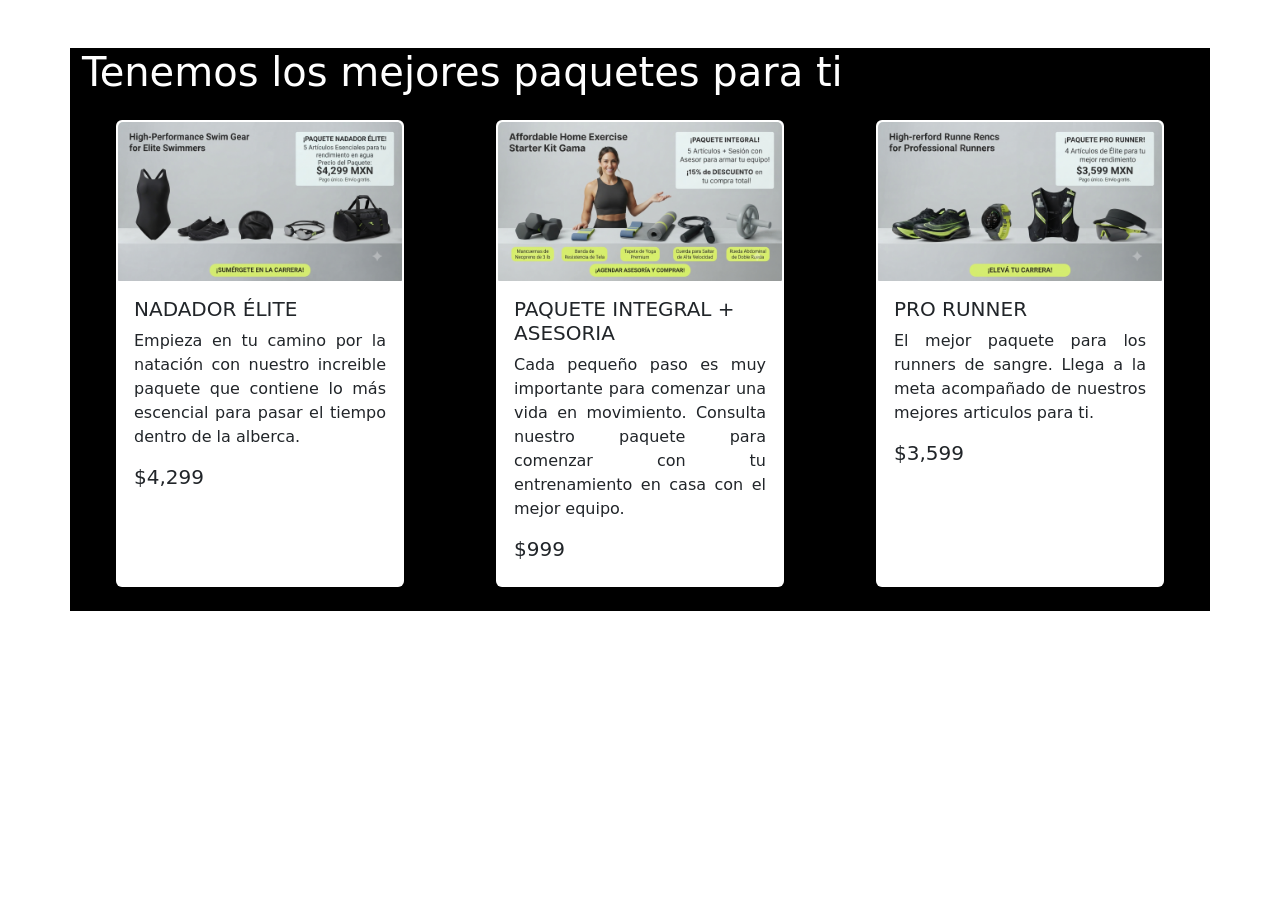
==== Archivos/index.html @ 9db9b664 "componente precios/planes con script y css" ====
<!DOCTYPE html>
<html lang="en">
<head>
    <meta charset="UTF-8">
    <meta name="viewport" content="width=device-width, initial-scale=1.0">
    <title>index</title>
    <link rel="stylesheet" href="Style.css">
    <link href="https://cdn.jsdelivr.net/npm/bootstrap@5.3.8/dist/css/bootstrap.min.css" rel="stylesheet" integrity="sha384-sRIl4kxILFvY47J16cr9ZwB07vP4J8+LH7qKQnuqkuIAvNWLzeN8tE5YBujZqJLB" crossorigin="anonymous">
</head>
<body>
    <!--Nav-->
    
    <!--Inicio-->
    
    <!--Acerca de-->

    <!-- Servicios o caracteristicas -->

    <!-- testimonios-->

    <!--planes o precios-->

    <div id="precios"></div>



    <!-- contacto -->

    <!-- footer -->
    <script src="https://cdn.jsdelivr.net/npm/bootstrap@5.3.8/dist/js/bootstrap.bundle.min.js" integrity="sha384-FKyoEForCGlyvwx9Hj09JcYn3nv7wiPVlz7YYwJrWVcXK/BmnVDxM+D2scQbITxI" crossorigin="anonymous"></script>
    <script src="done.js"></script>
</body>
</html>
---- Archivos/Style.css ----
/* Animaciones para las cards de precos/planes */
#card {
    transition: transform 0.3s ease, box-shadow 0.3s ease; /* Suaviza el movimiento */
    border: 2px solid transparent; /* Preparado para el color de contraste */
}

#card:hover {
    transform: translateY(-15px); /* Eleva la tarjeta 10 píxeles */
    box-shadow: 0 10px 20px rgba(0,0,0,0.3); /* Crea una sombra profunda */
    border-color: #d4f151; /* El color de tu paleta resalta el borde al hacer hover */
}

.card-text-precios {
    text-align: justify;
}

.btn-primary-yellow{
    background-color: #d4f151;
    color: black;
}

/* #precios{
    background-color: black;
} */
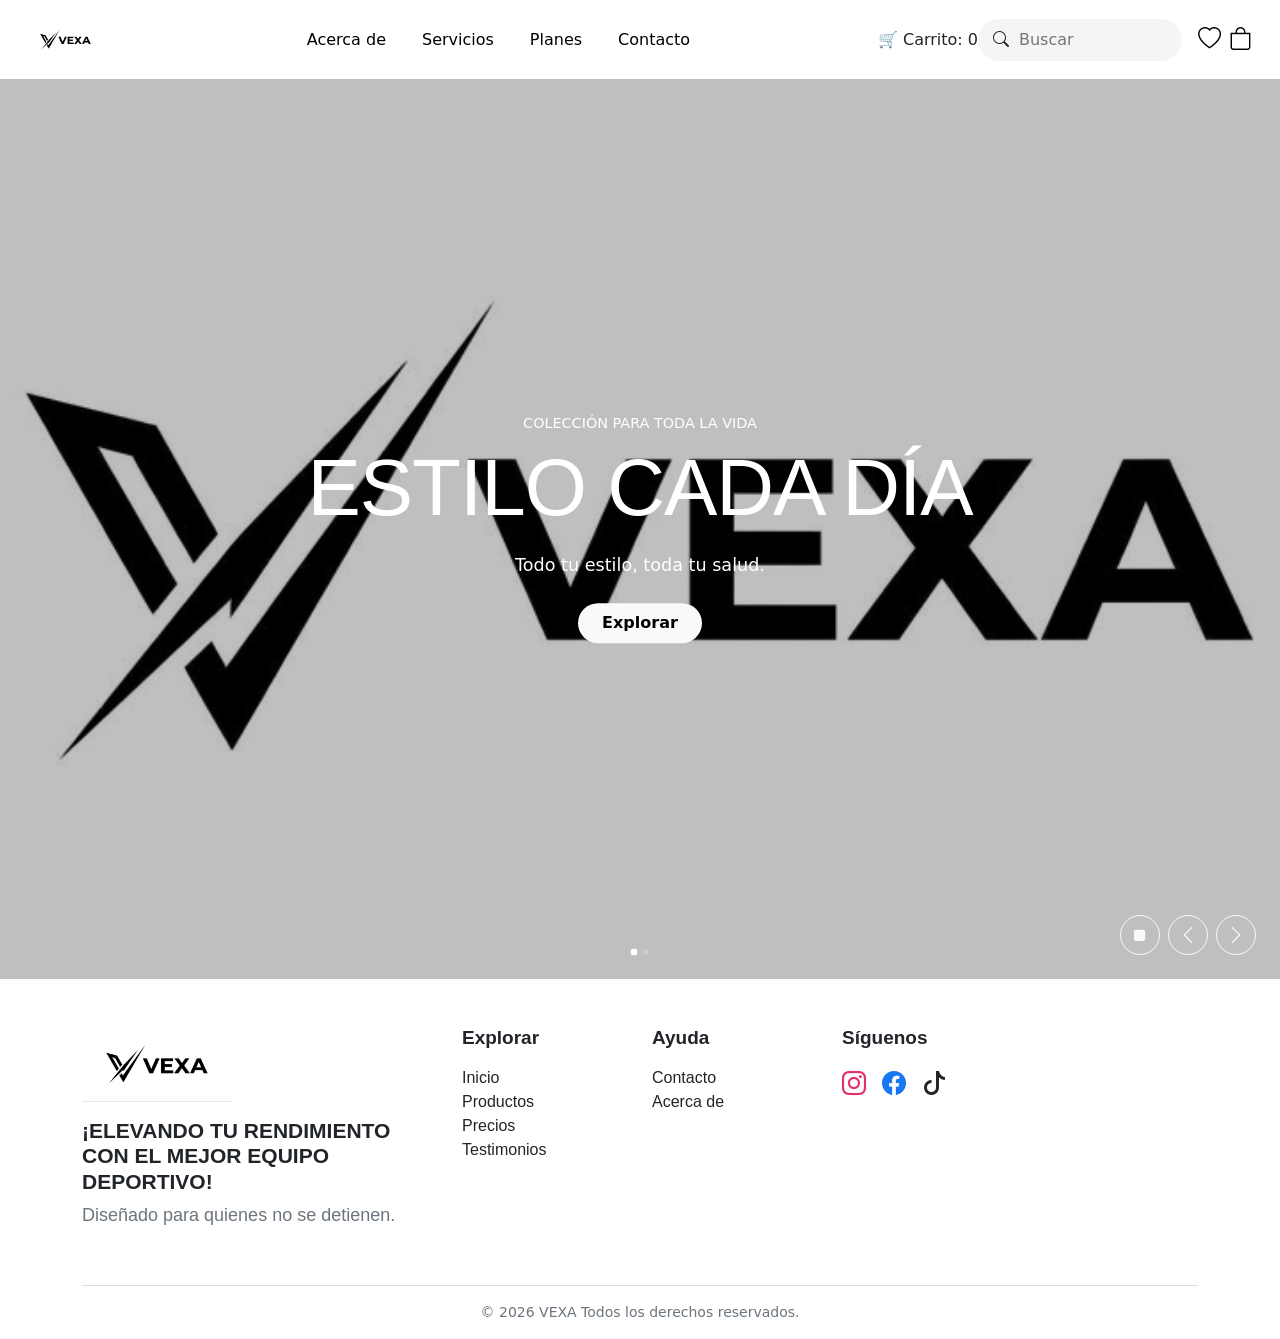
==== commit 72f6a73d: "Resolvi conflictos" ====
--- a/Archivos/index.html
+++ b/Archivos/index.html
@@ -5,29 +5,30 @@
     <meta name="viewport" content="width=device-width, initial-scale=1.0">
     <title>index</title>
     <link rel="stylesheet" href="Style.css">
+    <link rel="stylesheet" href="https://cdn.jsdelivr.net/npm/bootstrap-icons@1.11.3/font/bootstrap-icons.min.css">
     <link href="https://cdn.jsdelivr.net/npm/bootstrap@5.3.8/dist/css/bootstrap.min.css" rel="stylesheet" integrity="sha384-sRIl4kxILFvY47J16cr9ZwB07vP4J8+LH7qKQnuqkuIAvNWLzeN8tE5YBujZqJLB" crossorigin="anonymous">
 </head>
 <body>
     <!--Nav-->
-    
+    <div id="Navbar"></div>
     <!--Inicio-->
-    
+    <div id="inicio"></div>
     <!--Acerca de-->
 
-    <!-- Servicios o caracteristicas -->
+    <!-- Servicios Testimonios -->
+    <div id="servicios" ></div>
 
     <!-- testimonios-->
 
     <!--planes o precios-->
 
-    <div id="precios"></div>
+    <!--contacto-->
+
+    <!--footer -->
+    <div id="footer"></div>
 
 
-
-    <!-- contacto -->
-
-    <!-- footer -->
     <script src="https://cdn.jsdelivr.net/npm/bootstrap@5.3.8/dist/js/bootstrap.bundle.min.js" integrity="sha384-FKyoEForCGlyvwx9Hj09JcYn3nv7wiPVlz7YYwJrWVcXK/BmnVDxM+D2scQbITxI" crossorigin="anonymous"></script>
-    <script src="done.js"></script>
+    <script src="script.js"></script>
 </body>
 </html>
--- a/Archivos/Style.css
+++ b/Archivos/Style.css
@@ -1,26 +1,257 @@
-
-
-/* Animaciones para las cards de precos/planes */
-#card {
-    transition: transform 0.3s ease, box-shadow 0.3s ease; /* Suaviza el movimiento */
-    border: 2px solid transparent; /* Preparado para el color de contraste */
-}
-
-#card:hover {
-    transform: translateY(-15px); /* Eleva la tarjeta 10 píxeles */
-    box-shadow: 0 10px 20px rgba(0,0,0,0.3); /* Crea una sombra profunda */
-    border-color: #d4f151; /* El color de tu paleta resalta el borde al hacer hover */
-}
-
-.card-text-precios {
-    text-align: justify;
-}
-
-.btn-primary-yellow{
-    background-color: #d4f151;
+body{
+    background-color: black;
+}
+
+#h1prod{
+    text-align: center;
+    color:#D4F151;
+    font-size: 45px;
+    font-weight: 800;
+    margin-top: 45px;
+    font-family:'Montserrat', sans-serif;
+    margin-bottom: 15px;
+}
+
+#h2prod{
+    text-align: center;
+    color:#D4F151;
+    font-size: 45px;
+    font-weight: 800;
+    margin-top: 25px;
+    font-family:'Montserrat', sans-serif;
+    margin-bottom: 15px;
+}
+
+#textcol{
+    color: white;
+    text-align: center;
+    margin-bottom: 25px;
+    font-family:'Inter', sans-serif;
+}
+
+#textcol2{
     color: black;
-}
-
-/* #precios{
-    background-color: black;
-} */+    text-align: center;
+    margin-bottom: 25px;
+    font-family:'Inter', sans-serif;
+}
+
+#productdesing{
+    background-color: #2A2A2A;
+    padding: 12px;
+    border-color: #D4F151;
+    border-radius: 4px;
+    border-width: 1px;
+
+}
+
+#productdesing:hover{
+    transform: scale(1.05);
+}
+
+
+
+#titproduc{
+    text-align: center;
+    color:#D4F151;
+    font-size:22px;
+    font-family:'Montserrat', sans-serif;
+}
+
+#cardtextpro{
+    text-align: center;
+    color: white;
+    font-size: 14px;
+    font-family: 'Inter', sans-serif;
+}
+
+
+#botnhover:hover{
+    transform: scale(1.05);
+}
+
+
+/* Ajustes para móvil */
+@media (max-width: 768px) {
+
+    /* Separación entre cards */
+    .col-md-4 {
+        margin-bottom: 25px;
+    }
+
+  
+    #h1prod {
+        font-size: 28px;
+        line-height: 1.2;
+        padding: 0 15px;
+    }
+
+    #h2prod {
+        font-size: 26px;
+        line-height: 1.2;
+    }
+
+   
+    #textcol {
+        font-size: 16px;
+        padding: 0 15px;
+    }
+
+    #cardtextpro {
+        font-size: 14px;
+    }
+
+    #titproduc {
+        font-size: 18px;
+    }
+
+    .btn {
+        font-size: 14px !important;
+    }
+
+    
+    #productdesing {
+        width: 100% !important;
+    }
+
+    /* Imagen con texto encima */
+    .position-relative.d-inline-block {
+        width: 100%;
+        margin-bottom: 50px;
+    }
+
+    .position-relative img {
+        width: 100%;
+        height: auto;
+    }
+
+    .position-absolute {
+        width: 90%;
+        padding: 10px !important;
+    }
+
+    .position-absolute #h1prod {
+        font-size: 18px;
+        margin-bottom: 10px;
+    }
+
+    .position-absolute #textcol {
+        font-size: 12px;
+        margin-bottom: 10px;
+    }
+}
+html {
+    scroll-behavior: smooth;
+}
+
+body{
+    font-family: Arial, Helvetica, sans-serif;
+}
+.menu-item{
+    font-weight:600;
+    color:black !important;
+    margin:0 10px;
+    transition:.3s;
+    position:relative;
+}
+.menu-item:hover{
+    color:#666 !important;
+}
+.menu-item::after{
+    content:"";
+    position:absolute;
+    left:50%;
+    bottom:0;
+    width:0;
+    height:2px;
+    background:black;
+    transition:.3s;
+    transform:translateX(-50%);
+}
+.menu-item:hover::after{
+    width:80%;
+}
+.search-box{
+    display:flex;
+    align-items:center;
+    background:#f5f5f5;
+    border-radius:30px;
+    padding:8px 15px;
+    transition:.3s;
+}
+.search-box:hover{
+    background:#e7e7e7;
+}
+.search-box input{
+    border:none;
+    background:transparent;
+    outline:none;
+    width:150px;
+    margin-left:8px;
+}
+.icon-button{
+    color:black;
+    text-decoration:none;
+    font-size:23px;
+    transition:.3s;
+}
+.icon-button:hover{
+    color:#666;
+    transform:scale(1.15);
+}
+.carousel-indicators .dot {
+    width: 6px !important;
+    height: 6px !important;
+    background-color: rgba(255, 255, 255, 0.4) !important;
+    border-radius: 50% !important;
+    border: none !important;
+    transition: all 0.3s ease;
+    opacity: 1;
+}
+.carousel-indicators .dot.active {
+    background-color: white !important;
+    transform: scale(1.2);
+}
+
+.style-control-btn {
+    width: 40px;
+    height: 40px;
+    background-color: rgba(255, 255, 255, 0.2);
+    border: 1px solid rgba(255, 255, 255, 0.4);
+    backdrop-filter: blur(5px);
+    color: white;
+    transition: all 0.2s ease;
+}
+.style-control-btn:hover {
+    background-color: rgba(255, 255, 255, 0.8);
+    color: black;
+}
+
+.fw-black {
+    font-weight: 900;
+}
+
+.estilo-titulo-footer1 {
+    font-family: 'Montserrat', sans-serif; /* Aplica la fuente */
+    font-size: 21px;                     /* Define el tamaño exacto */
+    /* color: #D4F151;                      Opcional: para que combine con tu color verde */
+}
+
+.estilo-titulo-footer2 {
+    font-family: 'Montserrat', sans-serif; /* Aplica la fuente */
+    font-size: 18px;                     /* Define el tamaño exacto */
+    /* color: #D4F151;                      Opcional: para que combine con tu color verde */
+}
+
+.estilo-titulo-footer3 {
+    font-family: 'Montserrat', sans-serif; /* Aplica la fuente */
+    font-size: 19px;                     /* Define el tamaño exacto */
+    font-weight: bold; /* Esta línea añade la negrita */
+    /* color: #D4F151;                      Opcional: para que combine con tu color verde */
+}
+
+.estilo-titulo-footer4 {
+    font-family: 'Montserrat', sans-serif; /* Aplica la fuente */
+    font-size: 16px;                     /* Define el tamaño exacto */
+    /* color: #D4F151;                      Opcional: para que combine con tu color verde */
+}
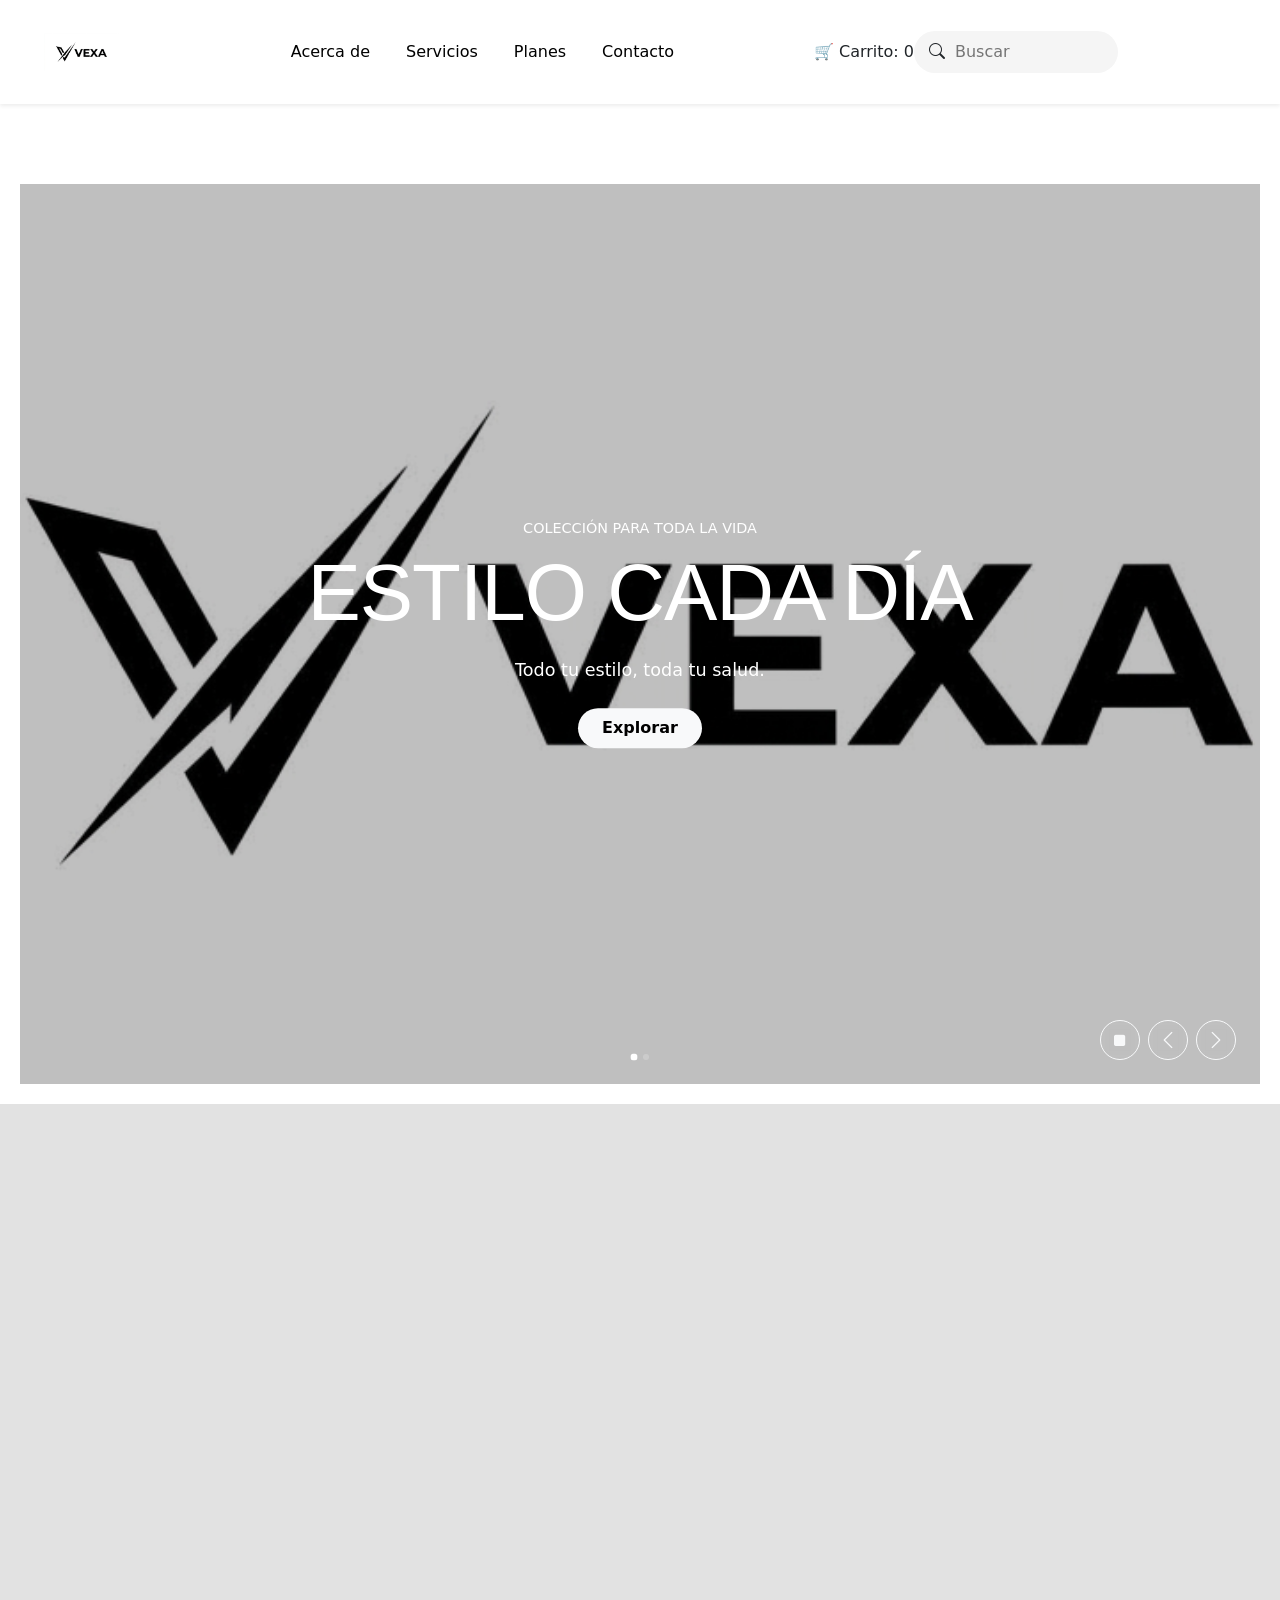
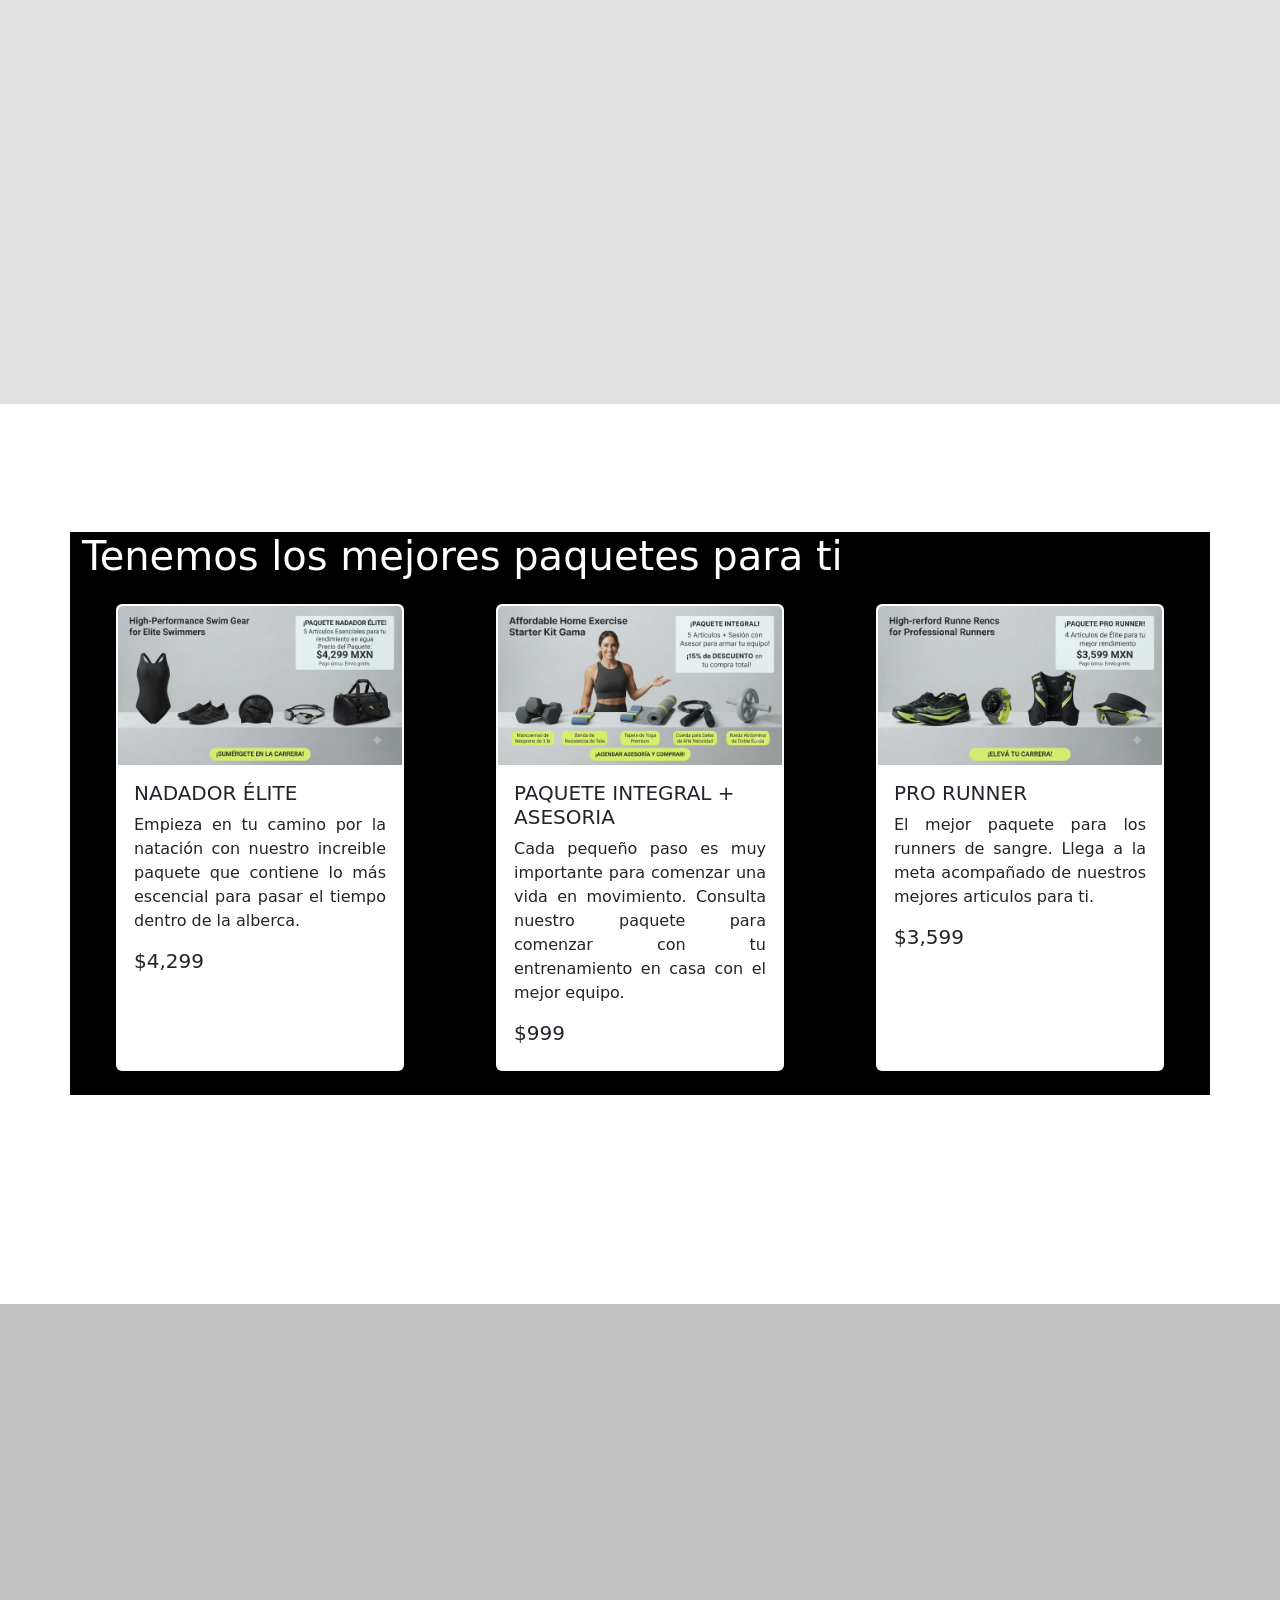
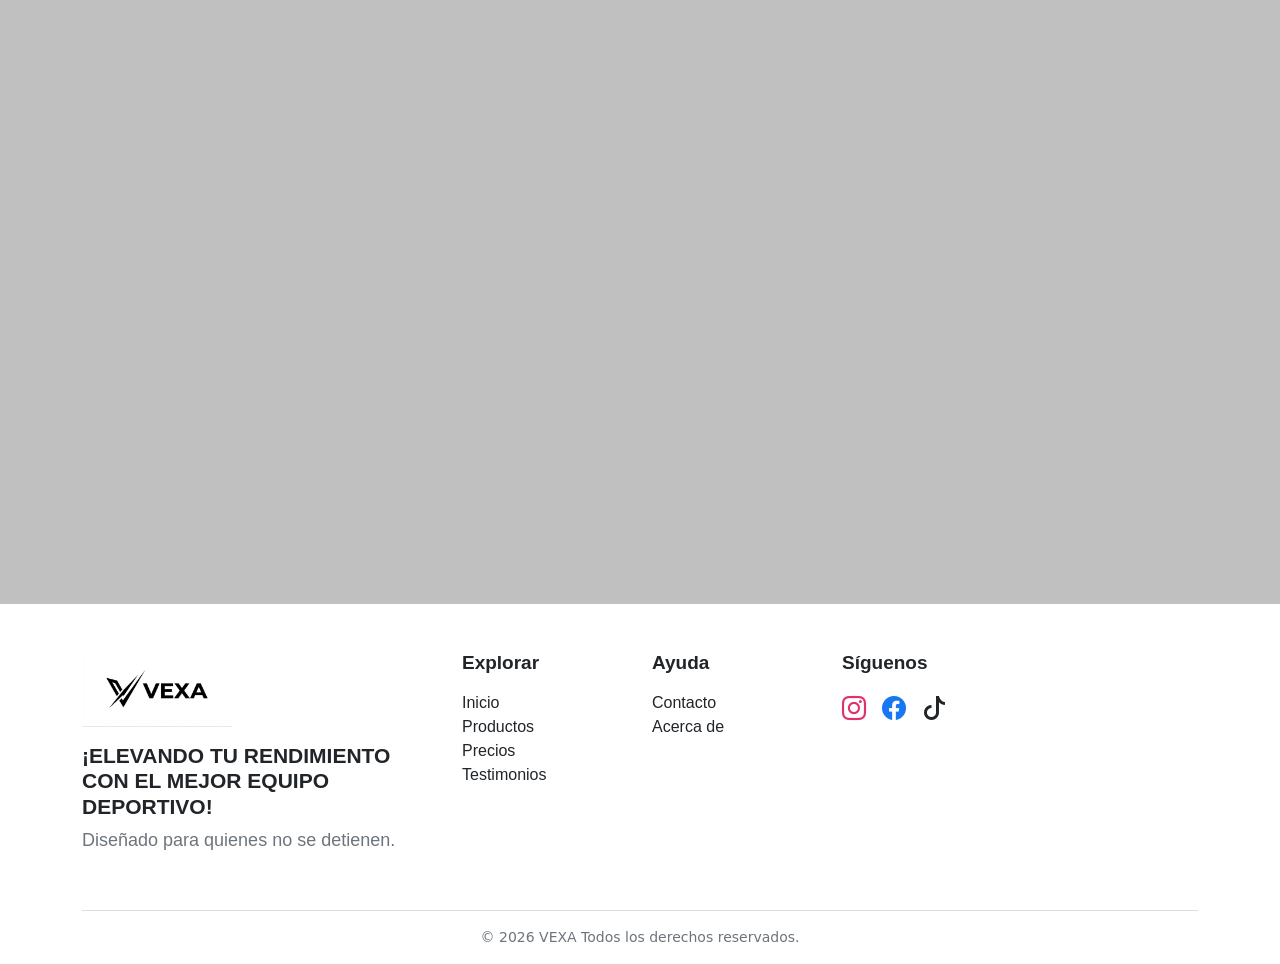
==== commit 30298c2e: "Cambios con precios.html y arreglo/funcionalidad de scroll desde NavBar, con pendiente de cargar ser" ====
--- a/Archivos/index.html
+++ b/Archivos/index.html
@@ -10,19 +10,18 @@
 </head>
 <body>
     <!--Nav-->
-    <div id="Navbar"></div>
-    <!--Inicio-->
-    <div id="inicio"></div>
-    <!--Acerca de-->
+    <nav id="Navbar"></nav>
+    <section id="inicio" class="section">
+        </section>
+        <section id="servicios" class="section">
+        </section>
+        <section id="precios" class="section">
+        </section>
+        <section id="contacto" class="section">
+        </section>
 
-    <!-- Servicios Testimonios -->
-    <div id="servicios" ></div>
 
-    <!-- testimonios-->
 
-    <!--planes o precios-->
-
-    <!--contacto-->
 
     <!--footer -->
     <div id="footer"></div>
--- a/Archivos/Style.css
+++ b/Archivos/Style.css
@@ -1,3 +1,32 @@
+
+
+/* Animaciones para las cards de precos/planes */
+#card {
+    transition: transform 0.3s ease, box-shadow 0.3s ease; /* Suaviza el movimiento */
+    border: 2px solid transparent; /* Preparado para el color de contraste */
+}
+
+#card:hover {
+    transform: translateY(-15px); /* Eleva la tarjeta 10 píxeles */
+    box-shadow: 0 10px 20px rgba(0,0,0,0.3); /* Crea una sombra profunda */
+    border-color: #d4f151; /* El color de tu paleta resalta el borde al hacer hover */
+}
+
+.card-text-precios {
+    text-align: justify;
+}
+
+.btn-primary-yellow{
+    background-color: #d4f151;
+    color: black;
+}
+
+/* #precios{
+    background-color: black;
+} */
+
+
+
 body{
     background-color: black;
 }
@@ -140,13 +169,51 @@
         margin-bottom: 10px;
     }
 }
+
 html {
     scroll-behavior: smooth;
 }
 
-body{
-    font-family: Arial, Helvetica, sans-serif;
-}
+body {
+    margin: 0;
+    font-family: Arial, sans-serif;
+}
+
+/* Fijar la barra de navegación arriba / */
+.navbar {
+    position: fixed;
+    top: 0;
+    width: 100%;
+    background-color: #333;
+    z-index: 1000;
+}
+
+.navbar ul {
+    list-style: none;
+    display: flex;
+    justify-content: center;
+    margin: 0;
+    padding: 1rem;
+}
+
+.navbar a {
+    color: white;
+    text-decoration: none;
+    padding: 0.5rem 1rem;
+}
+
+/* / Estilo para que cada sección ocupe toda la pantalla / */
+.section {
+    min-height: 100vh; 
+    padding: 80px 20px 20px 20px; 
+    box-sizing: border-box;
+}
+
+/* / Colores aleatorios para distinguir las secciones */ */
+#inicio { background-color: #f4f4f4; }
+#servicios { background-color: #e2e2e2; }
+#proyectos { background-color: #d1d1d1; }
+#contacto { background-color: #c0c0c0; }
 .menu-item{
     font-weight:600;
     color:black !important;
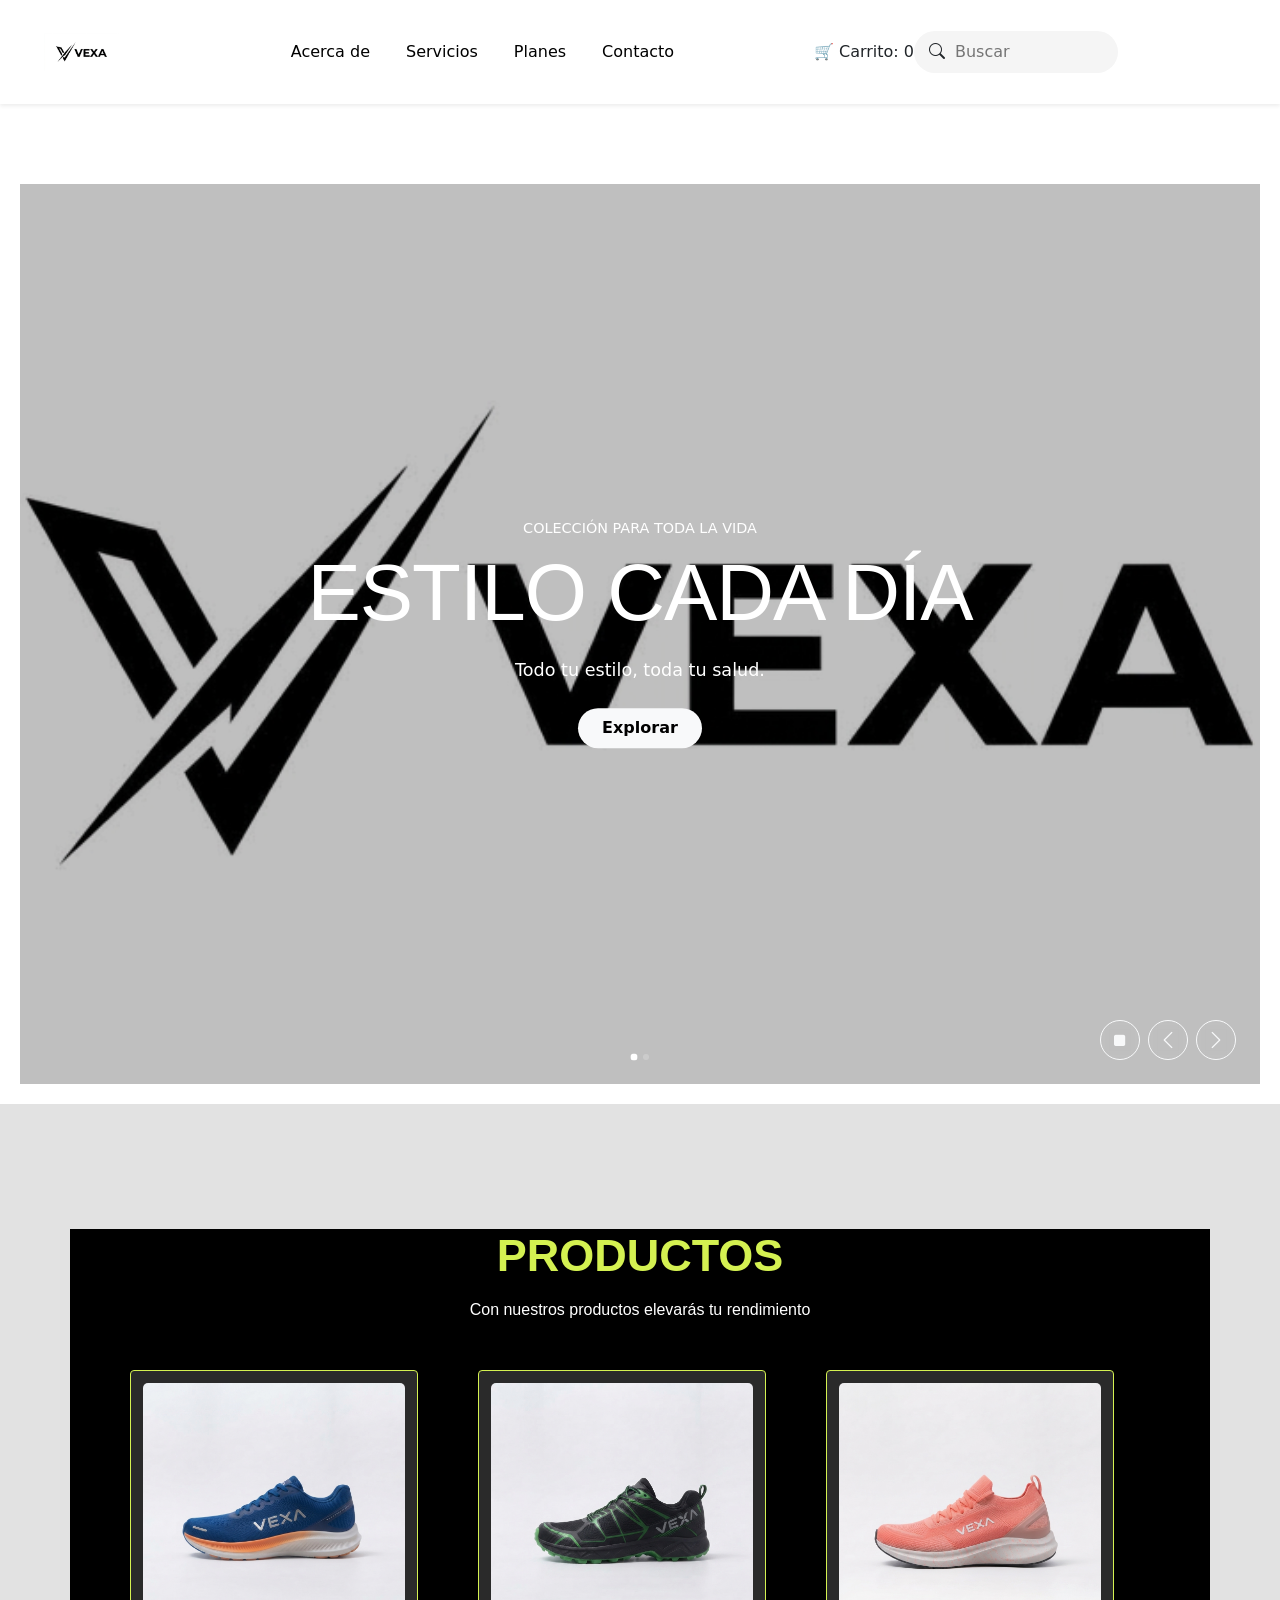
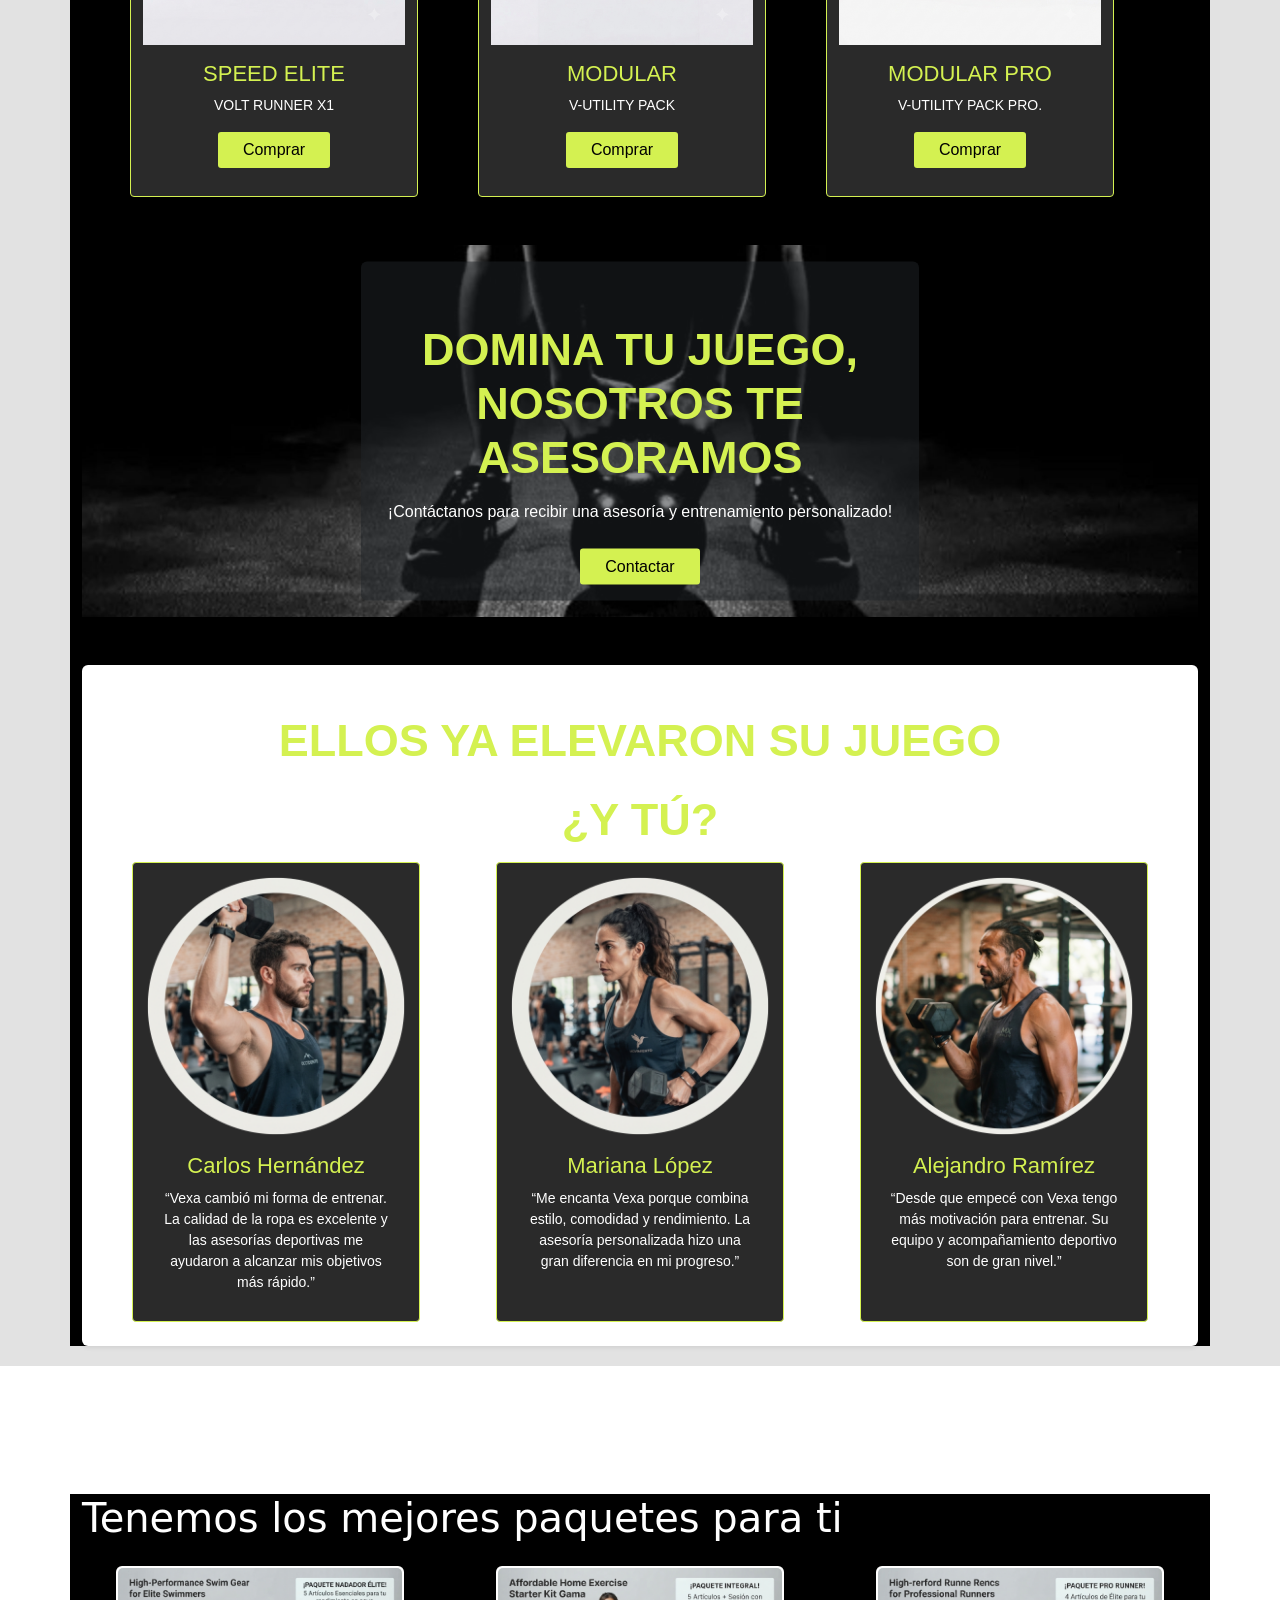
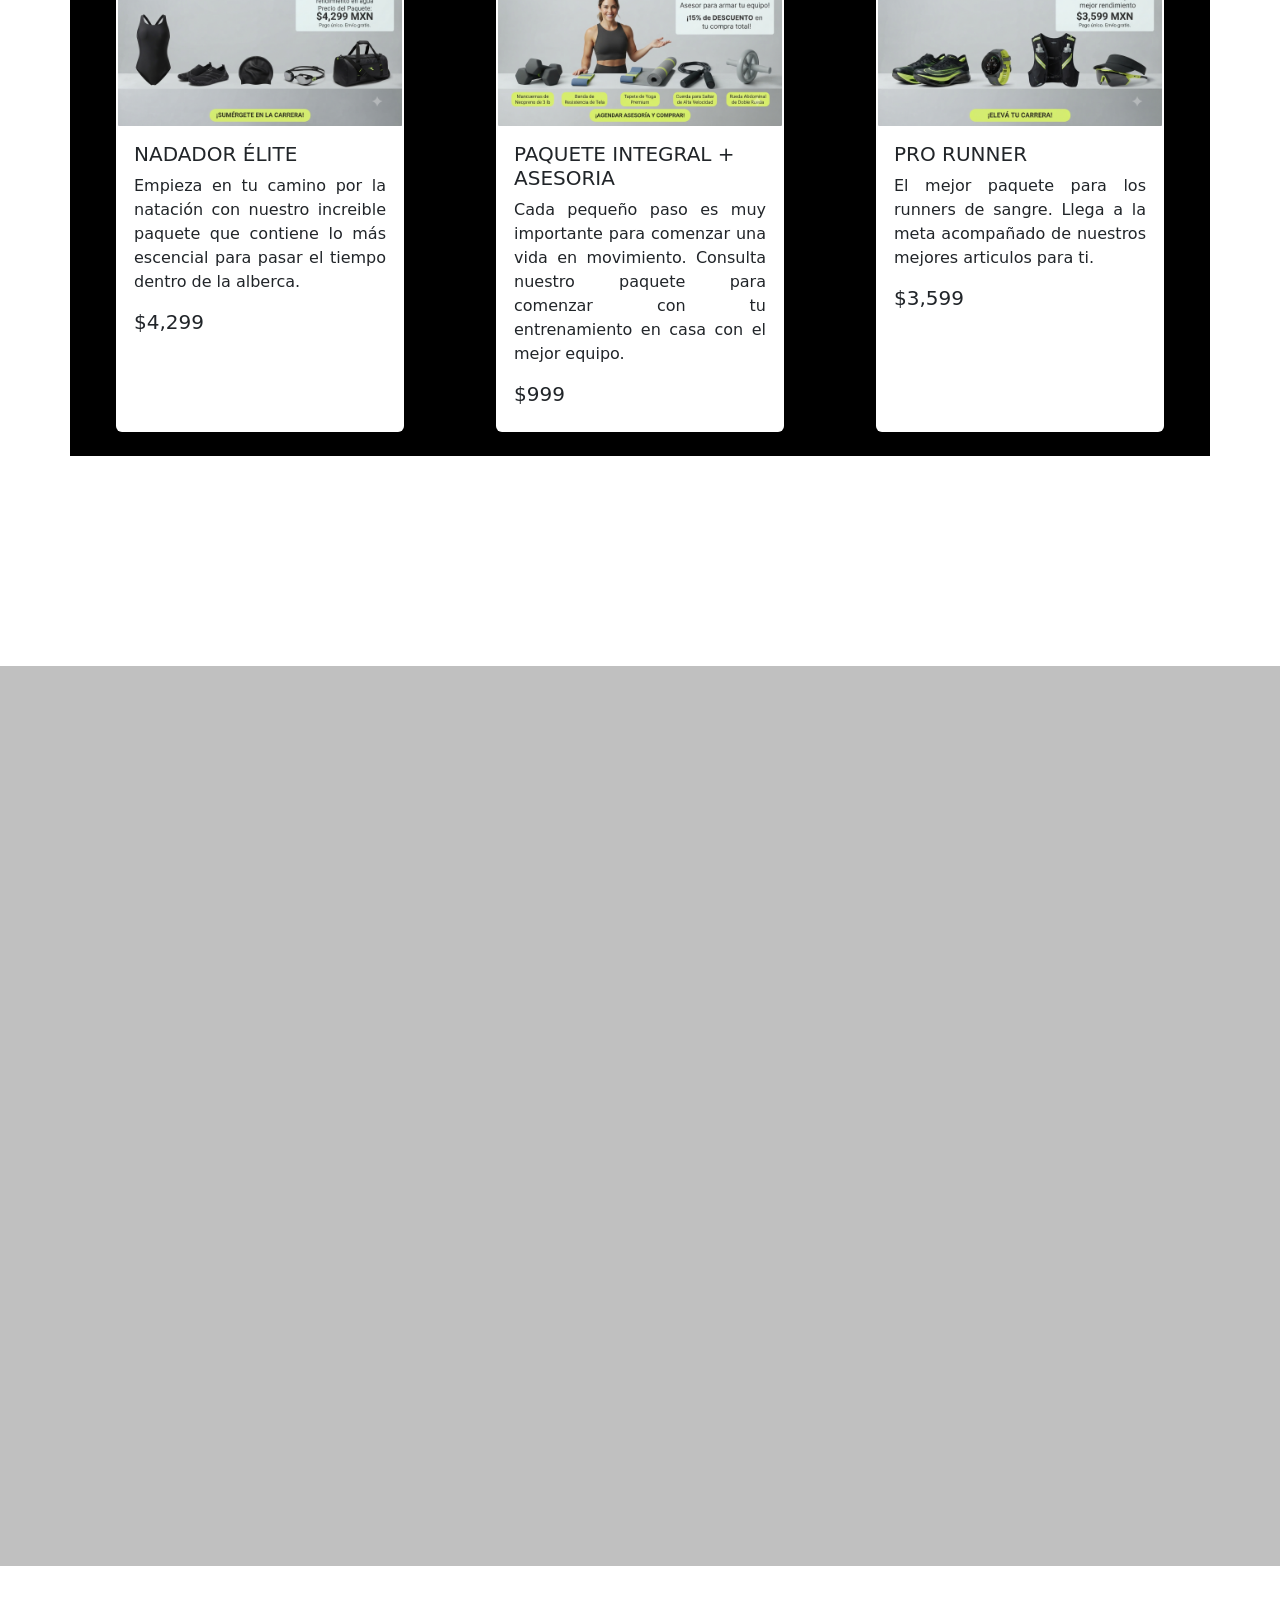
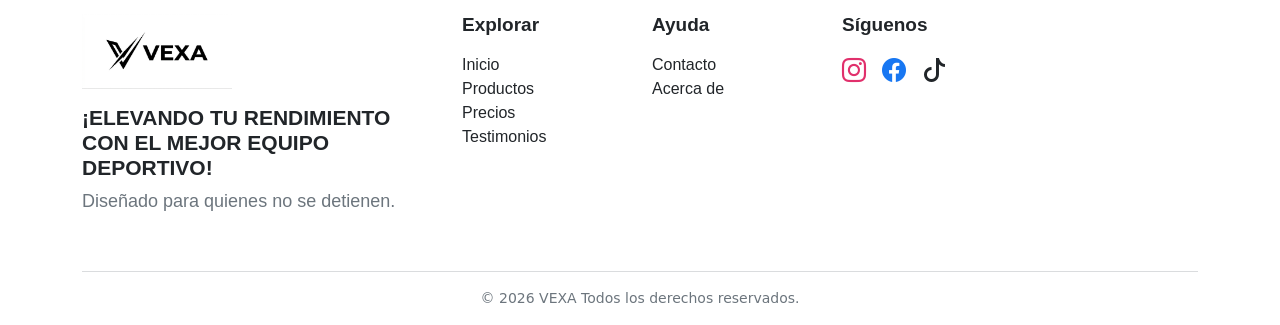
==== commit 59fae3c6: "Resolución de la carga de serviciostestimonios.html codigo de Yaz" ====
--- a/Archivos/index.html
+++ b/Archivos/index.html
@@ -7,6 +7,13 @@
     <link rel="stylesheet" href="Style.css">
     <link rel="stylesheet" href="https://cdn.jsdelivr.net/npm/bootstrap-icons@1.11.3/font/bootstrap-icons.min.css">
     <link href="https://cdn.jsdelivr.net/npm/bootstrap@5.3.8/dist/css/bootstrap.min.css" rel="stylesheet" integrity="sha384-sRIl4kxILFvY47J16cr9ZwB07vP4J8+LH7qKQnuqkuIAvNWLzeN8tE5YBujZqJLB" crossorigin="anonymous">
+    <link rel="preconnect" href="https://fonts.googleapis.com" />
+    <link rel="preconnect" href="https://fonts.gstatic.com" crossorigin />
+    <link
+      href="https://fonts.googleapis.com/css2?family=Poppins:wght@400;600;700&display=swap"
+      rel="stylesheet"
+    />
+
 </head>
 <body>
     <!--Nav-->
--- a/Archivos/Style.css
+++ b/Archivos/Style.css
@@ -27,7 +27,7 @@
 
 
 
-body{
+#contenedor-negro{
     background-color: black;
 }
 
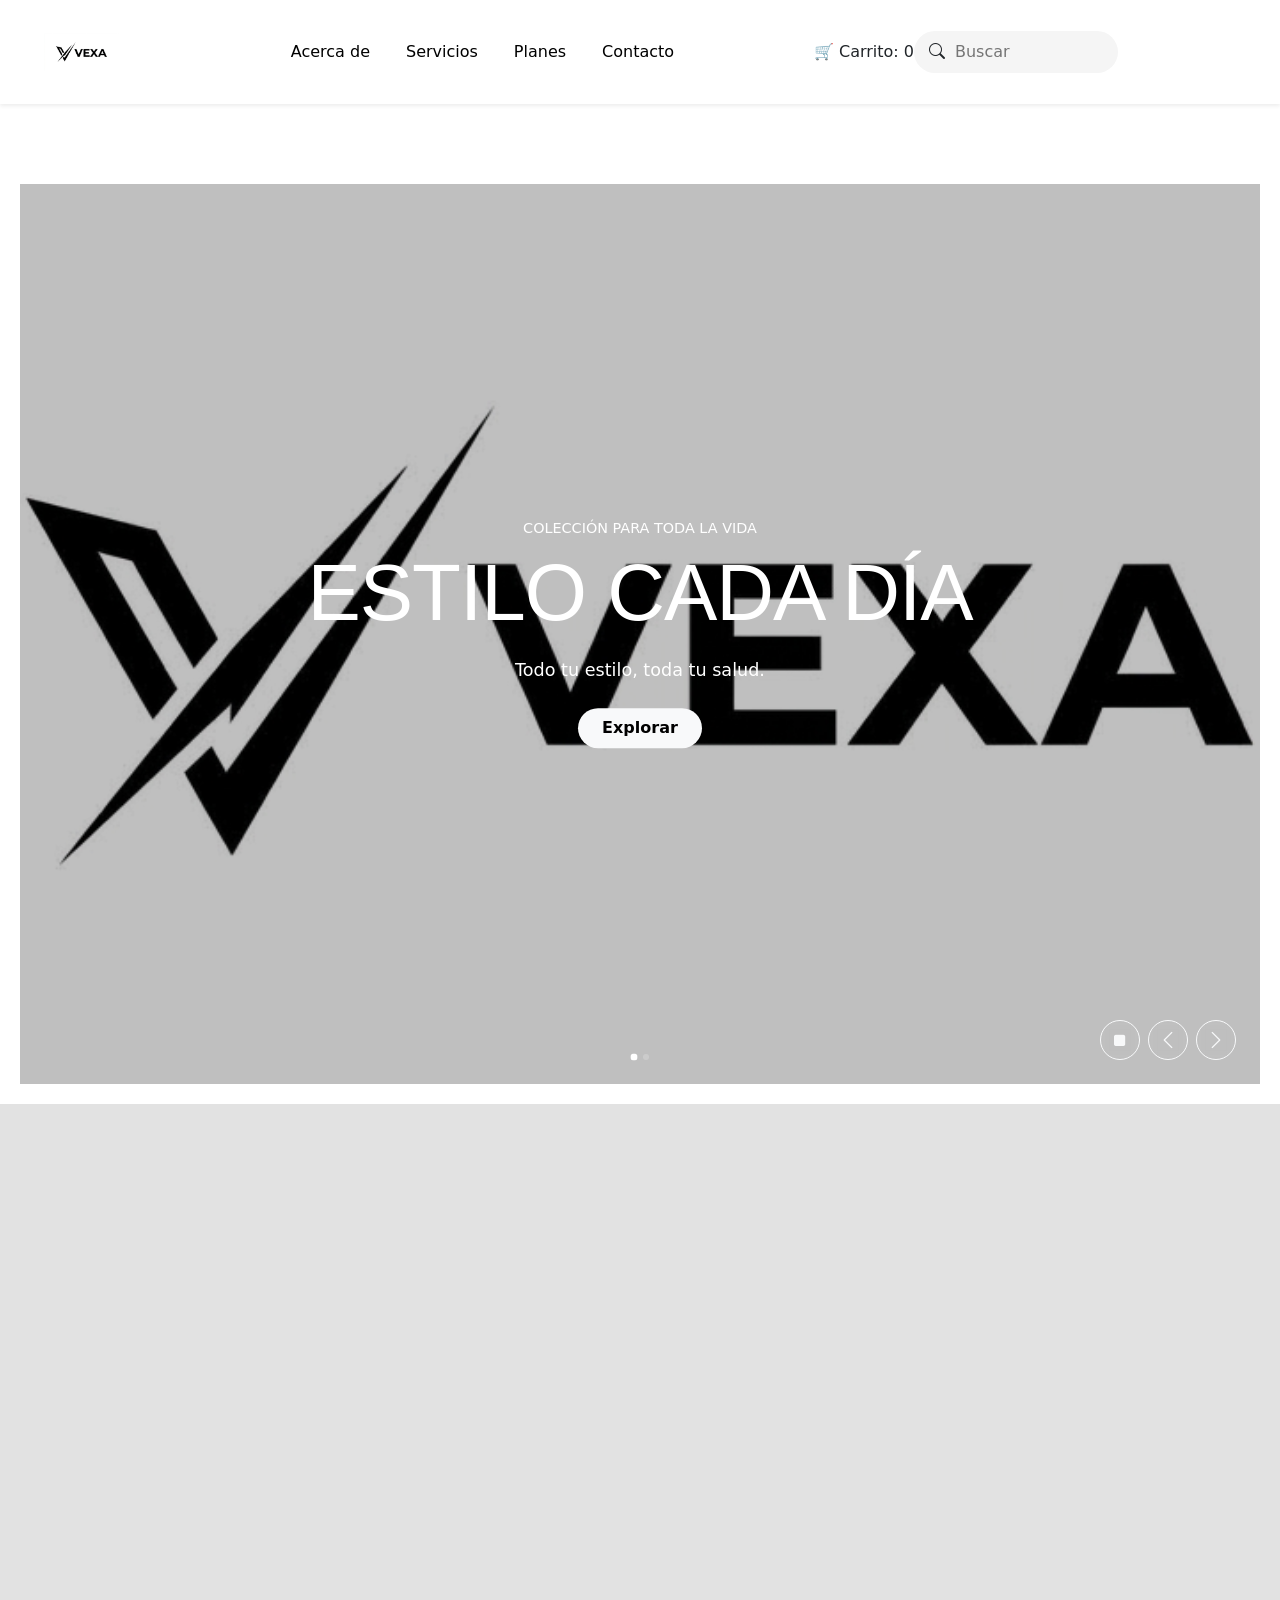
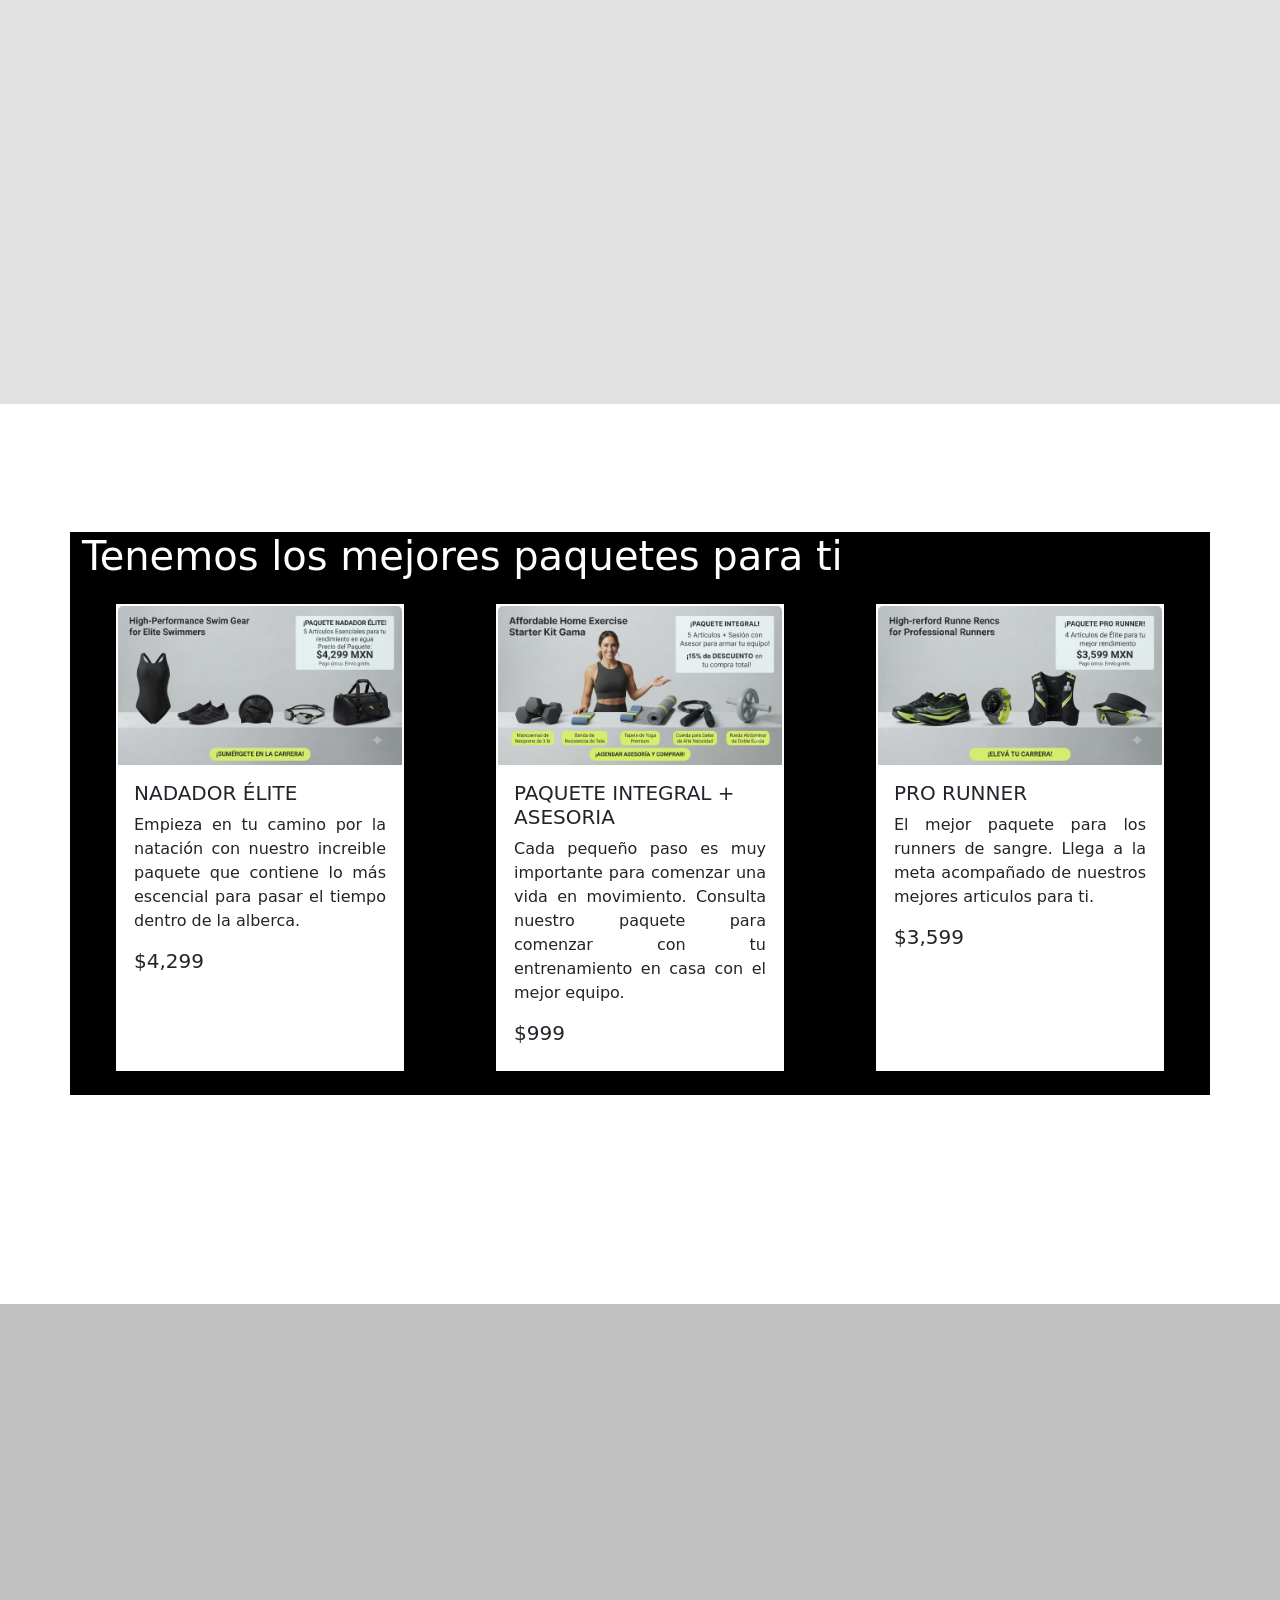
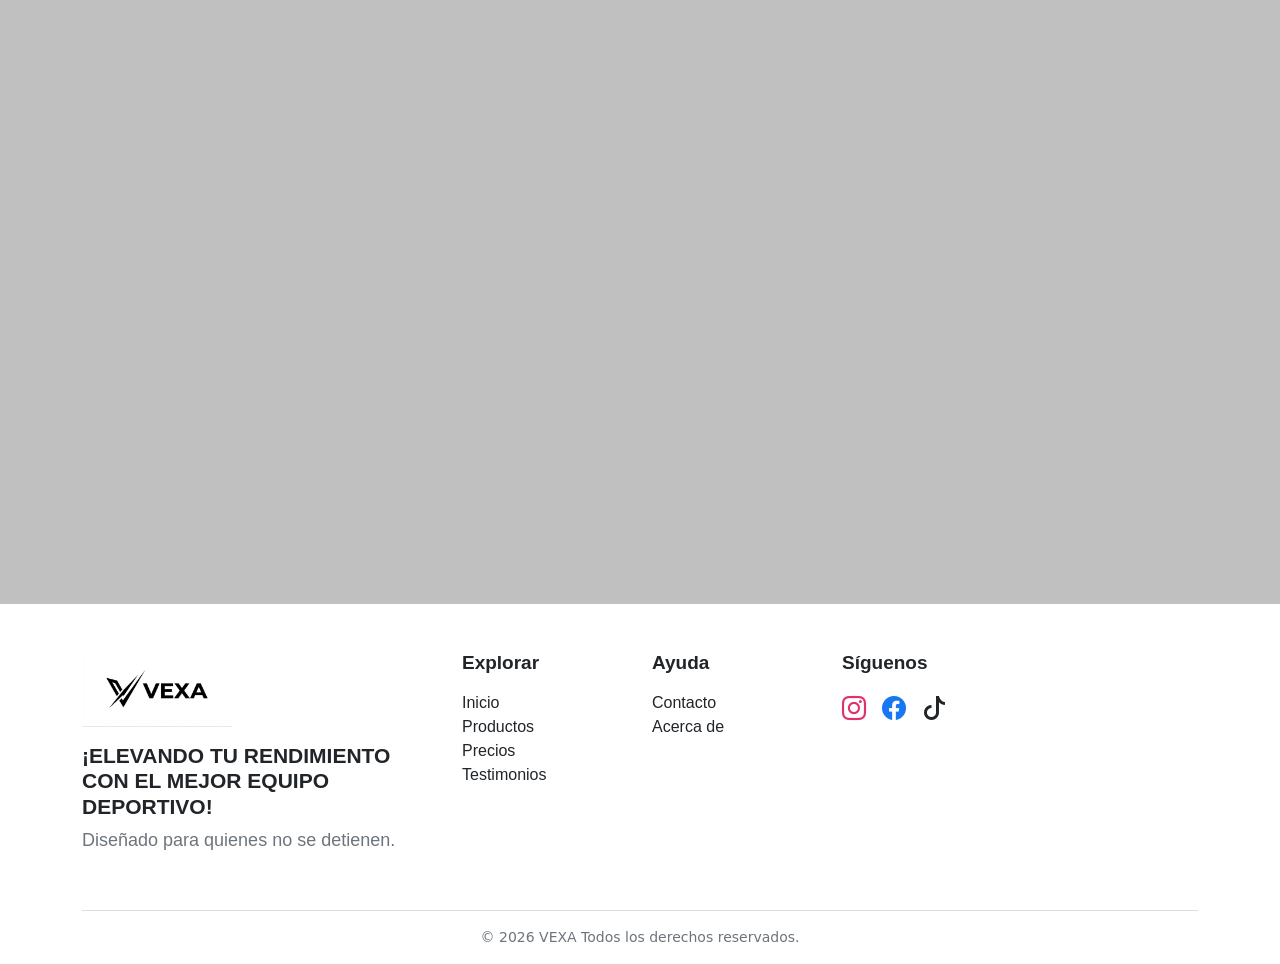
==== commit 84ad4a07: "Actuslización contacto" ====
--- a/Archivos/index.html
+++ b/Archivos/index.html
@@ -7,13 +7,6 @@
     <link rel="stylesheet" href="Style.css">
     <link rel="stylesheet" href="https://cdn.jsdelivr.net/npm/bootstrap-icons@1.11.3/font/bootstrap-icons.min.css">
     <link href="https://cdn.jsdelivr.net/npm/bootstrap@5.3.8/dist/css/bootstrap.min.css" rel="stylesheet" integrity="sha384-sRIl4kxILFvY47J16cr9ZwB07vP4J8+LH7qKQnuqkuIAvNWLzeN8tE5YBujZqJLB" crossorigin="anonymous">
-    <link rel="preconnect" href="https://fonts.googleapis.com" />
-    <link rel="preconnect" href="https://fonts.gstatic.com" crossorigin />
-    <link
-      href="https://fonts.googleapis.com/css2?family=Poppins:wght@400;600;700&display=swap"
-      rel="stylesheet"
-    />
-
 </head>
 <body>
     <!--Nav-->
--- a/Archivos/Style.css
+++ b/Archivos/Style.css
@@ -1,3 +1,16 @@
+.card {
+    border-radius: 0 !important;
+}
+
+.form-control, .form-select, .btn {
+    border-radius: 0 !important;
+}
+
+/* Asegurar que el focus en los inputs se vea verde */
+.form-control:focus, .form-select:focus {
+    border-color: #D4F151 !important;
+    box-shadow: none !important;
+}
 
 
 /* Animaciones para las cards de precos/planes */
@@ -27,7 +40,7 @@
 
 
 
-#contenedor-negro{
+body{
     background-color: black;
 }
 
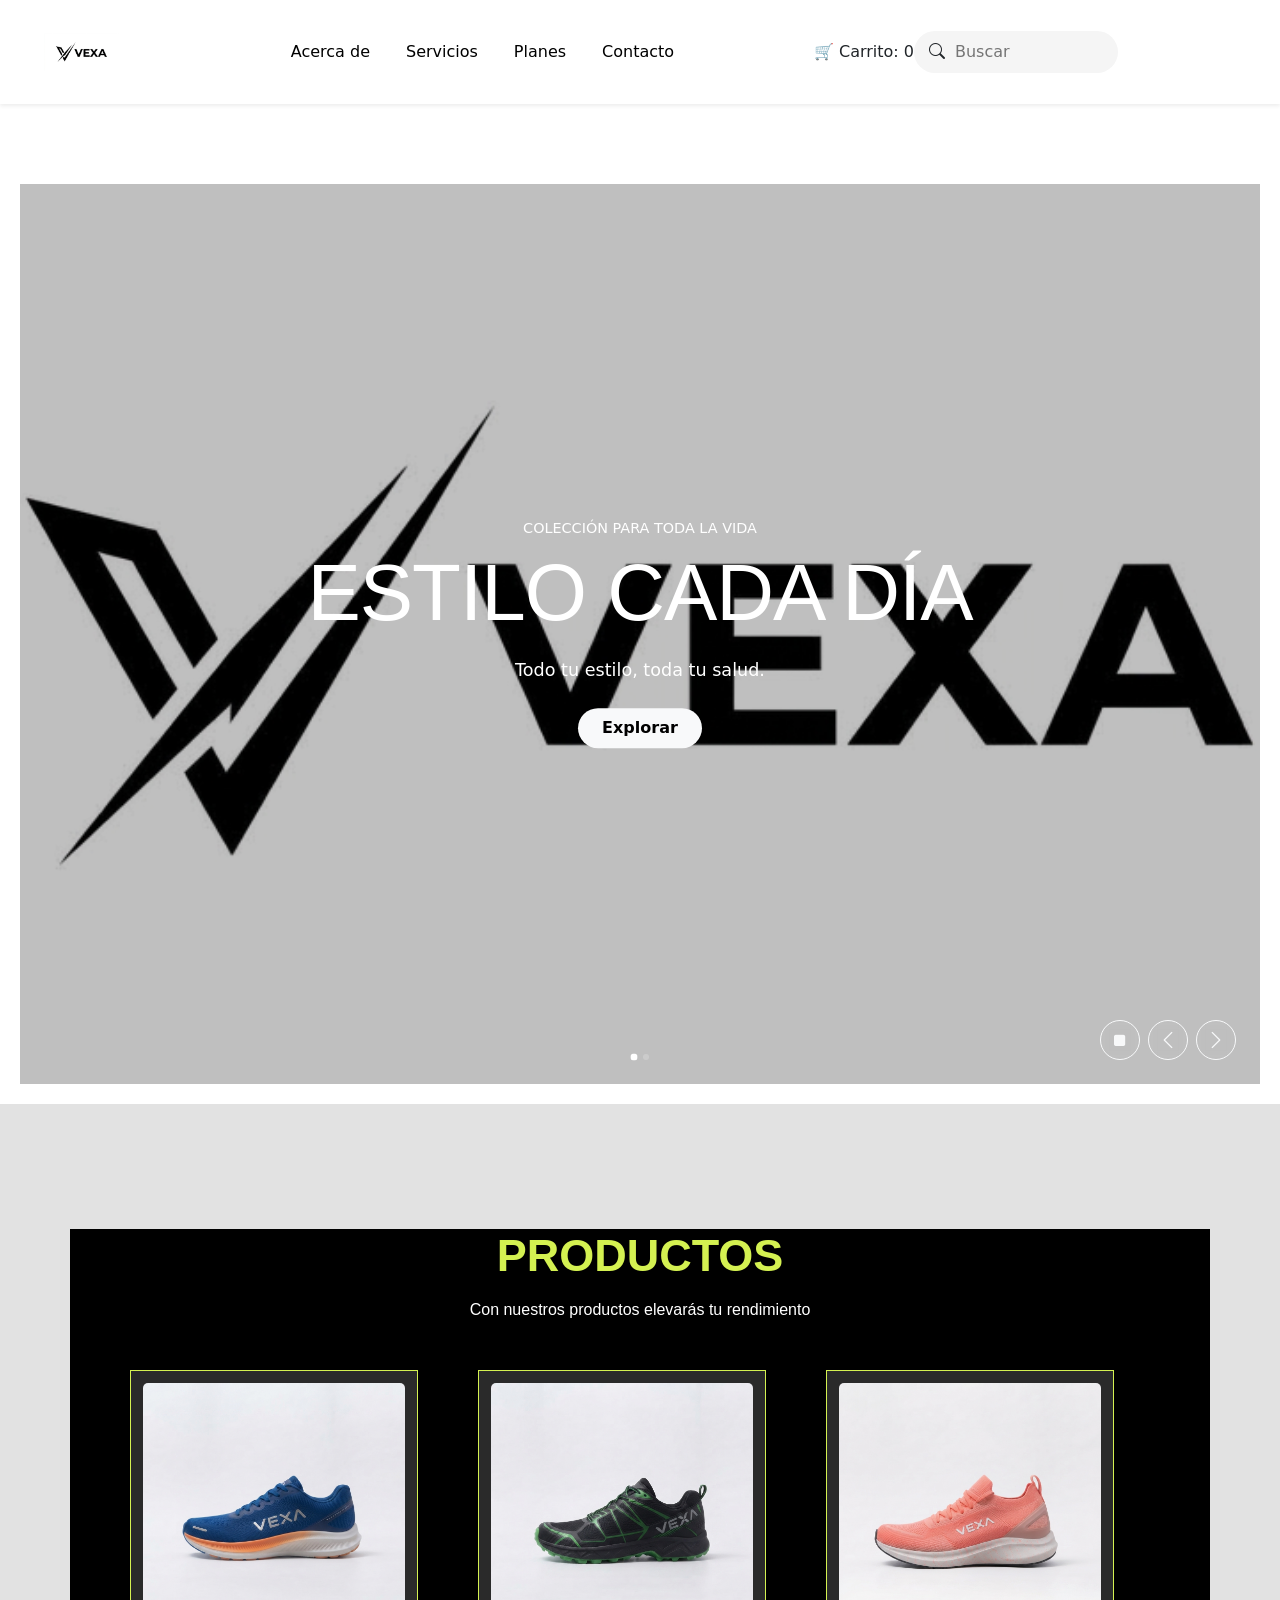
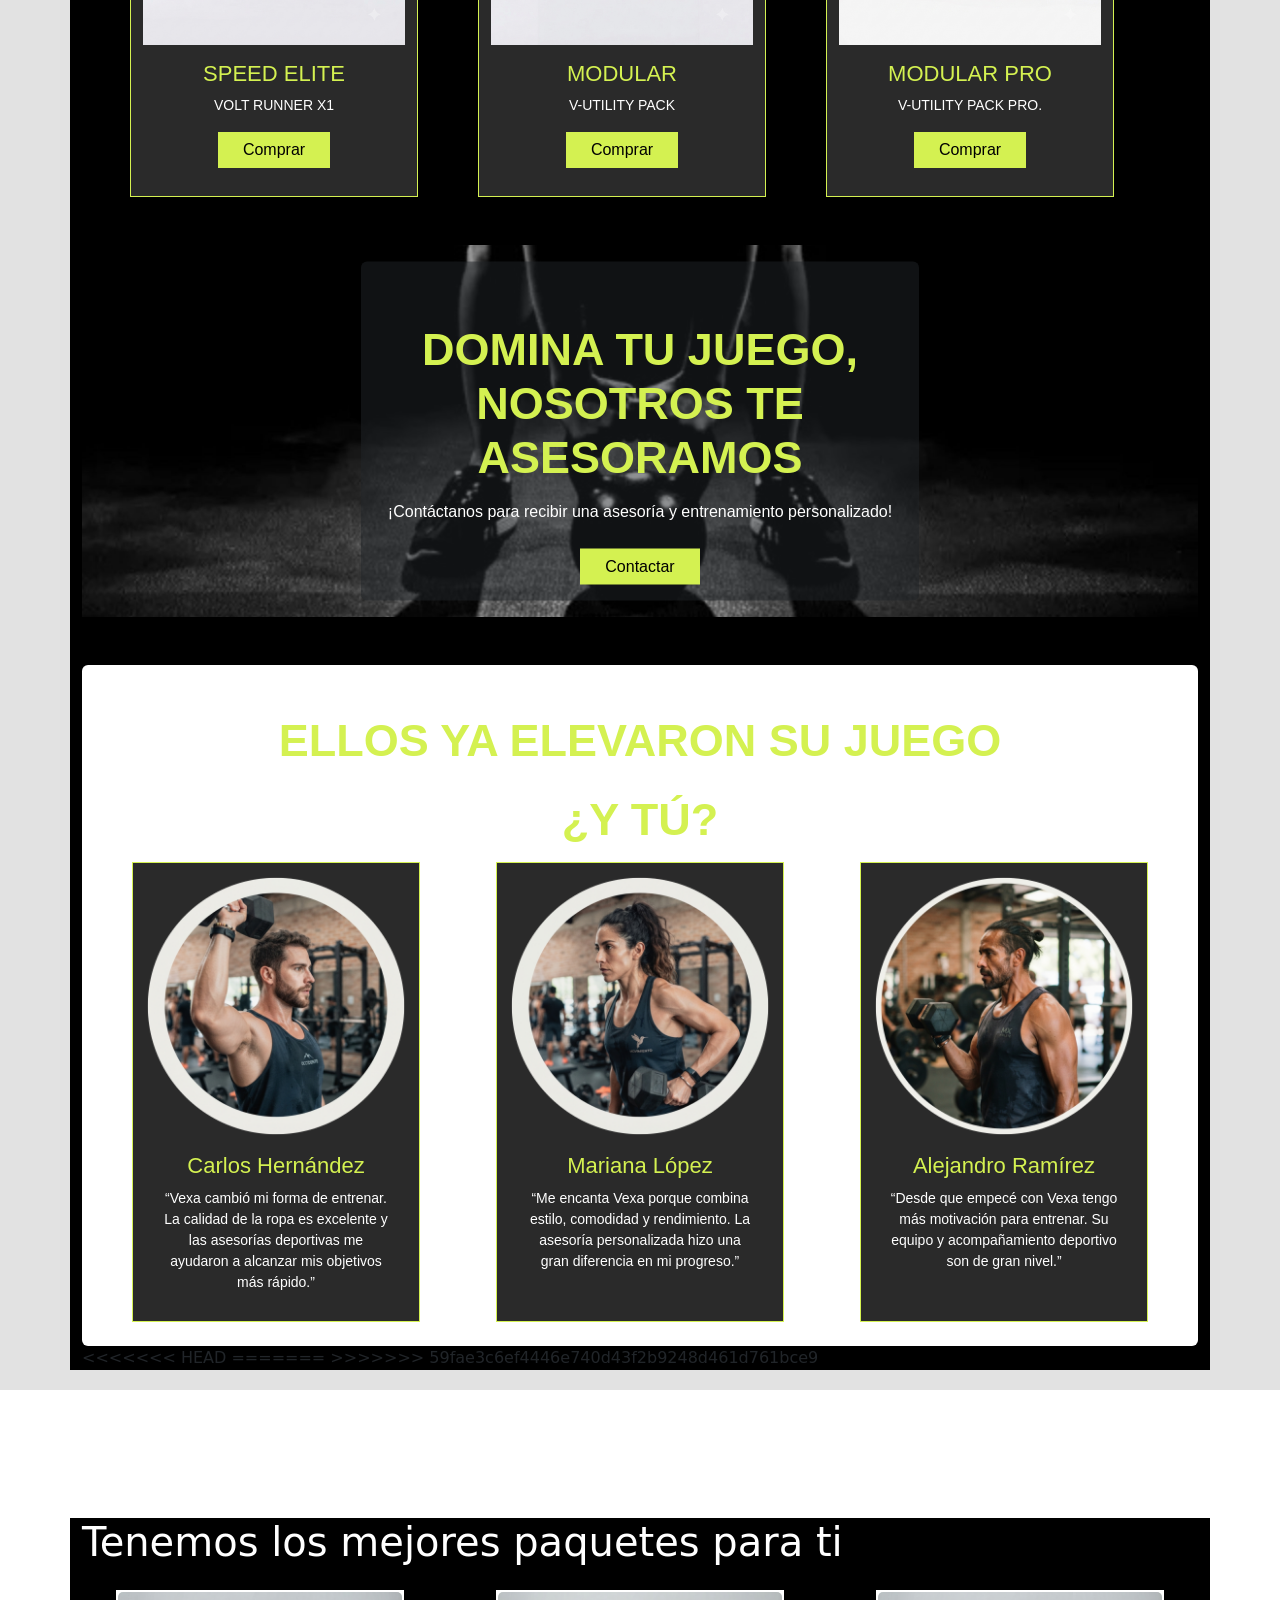
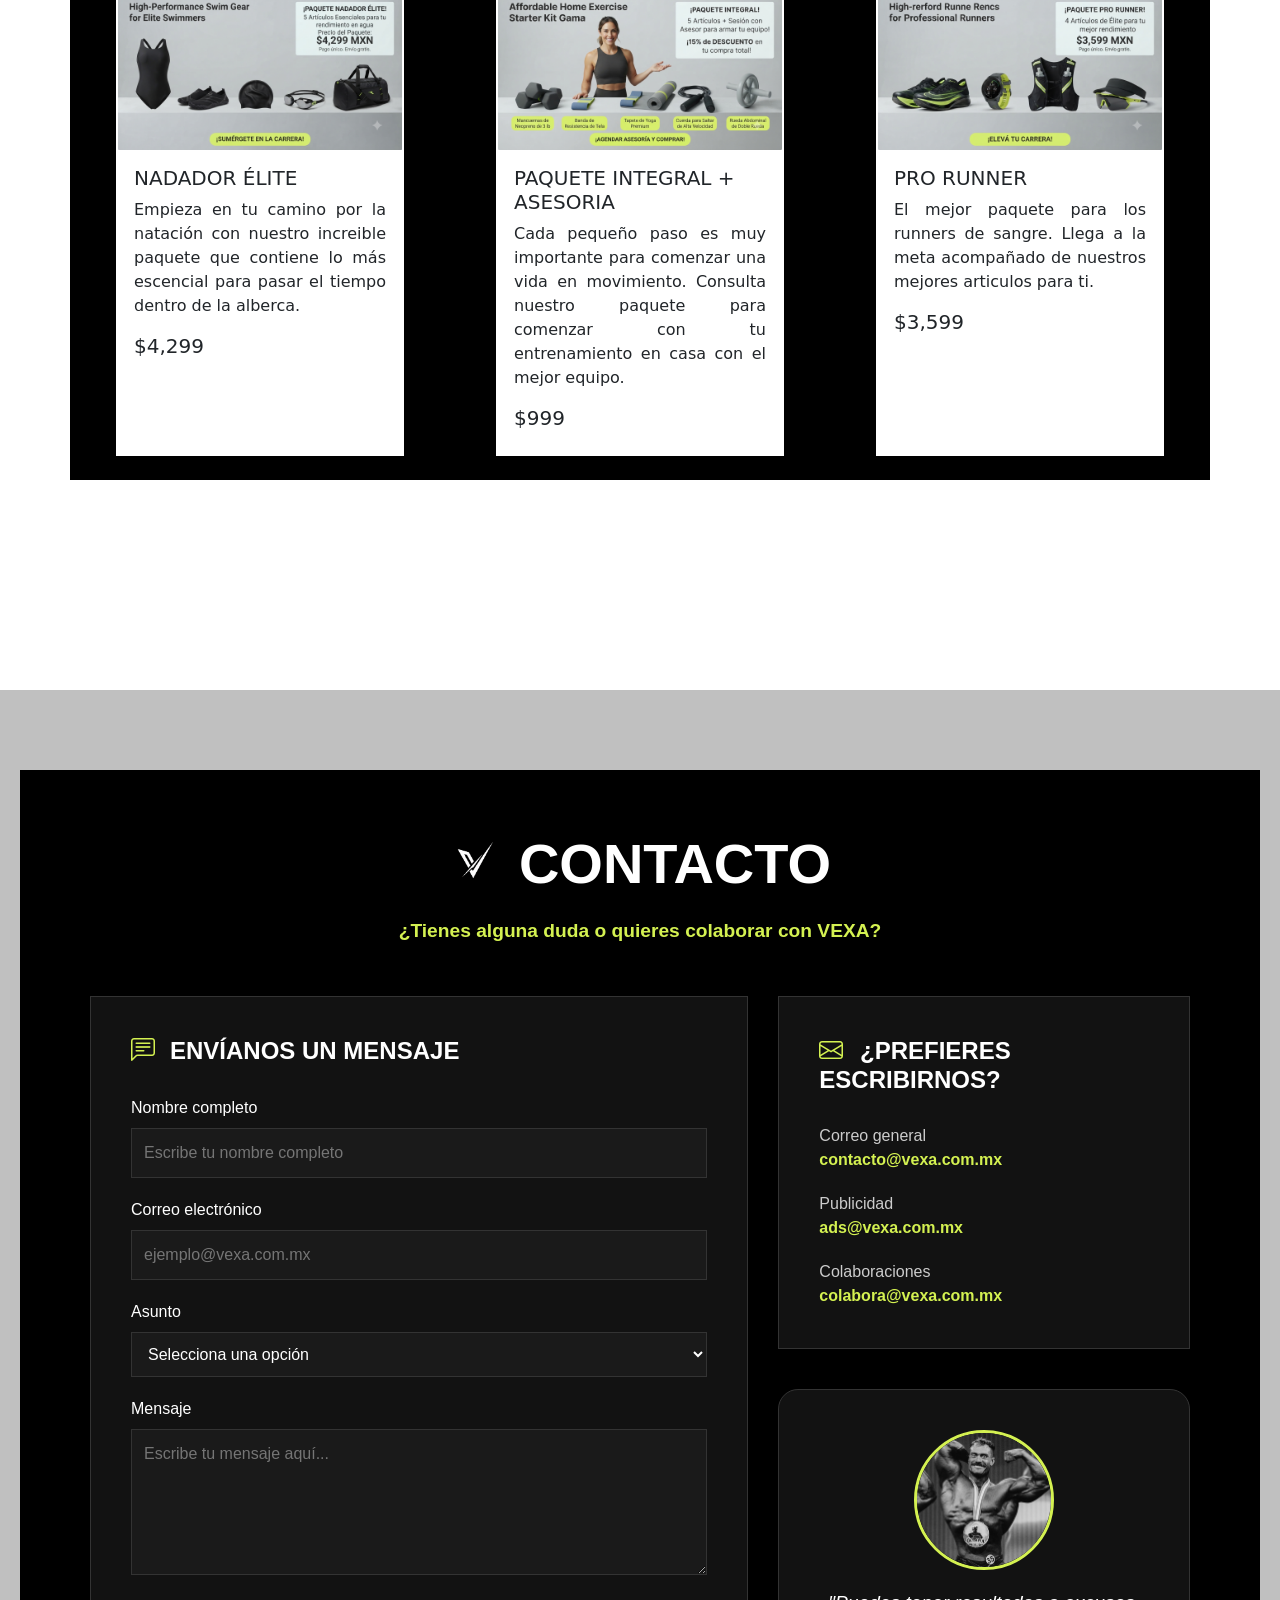
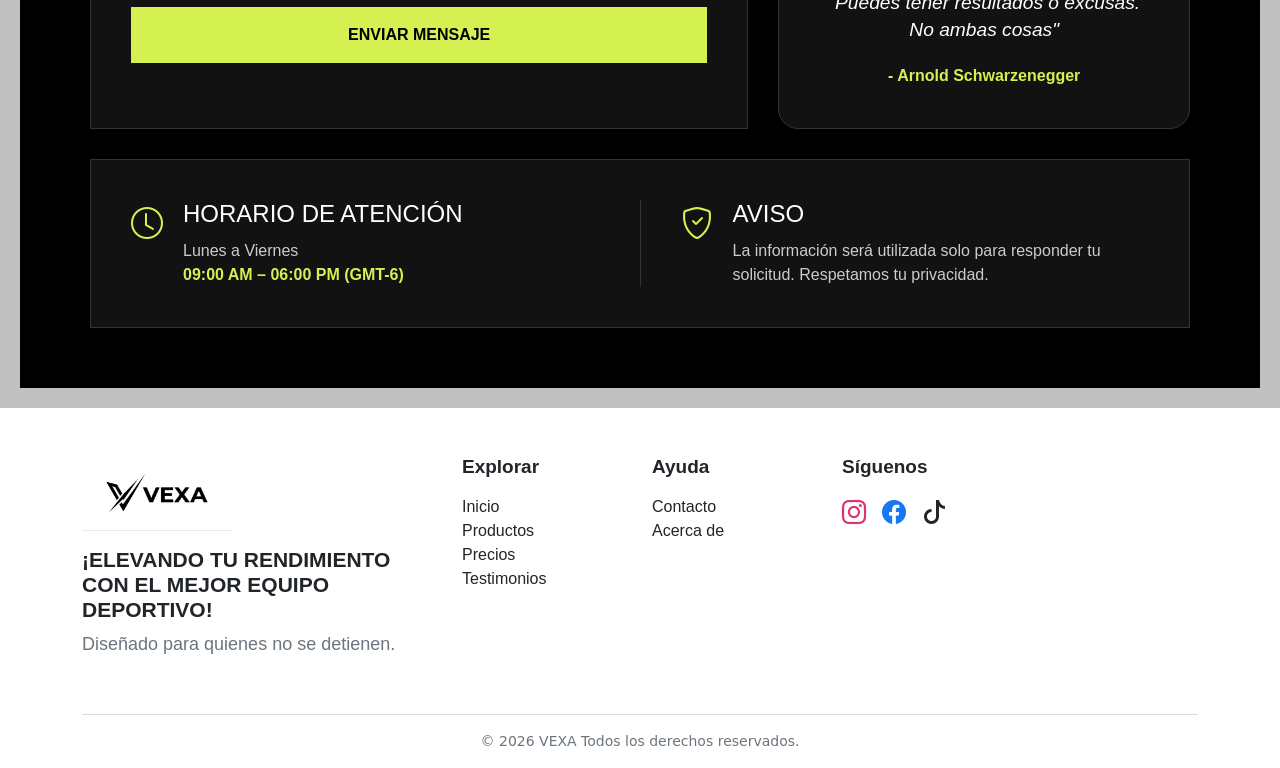
==== commit 56f4d2d4: "Agregue la parte de contacto" ====
--- a/Archivos/index.html
+++ b/Archivos/index.html
@@ -7,6 +7,13 @@
     <link rel="stylesheet" href="Style.css">
     <link rel="stylesheet" href="https://cdn.jsdelivr.net/npm/bootstrap-icons@1.11.3/font/bootstrap-icons.min.css">
     <link href="https://cdn.jsdelivr.net/npm/bootstrap@5.3.8/dist/css/bootstrap.min.css" rel="stylesheet" integrity="sha384-sRIl4kxILFvY47J16cr9ZwB07vP4J8+LH7qKQnuqkuIAvNWLzeN8tE5YBujZqJLB" crossorigin="anonymous">
+    <link rel="preconnect" href="https://fonts.googleapis.com" />
+    <link rel="preconnect" href="https://fonts.gstatic.com" crossorigin />
+    <link
+      href="https://fonts.googleapis.com/css2?family=Poppins:wght@400;600;700&display=swap"
+      rel="stylesheet"
+    />
+
 </head>
 <body>
     <!--Nav-->
--- a/Archivos/Style.css
+++ b/Archivos/Style.css
@@ -40,7 +40,7 @@
 
 
 
-body{
+#contenedor-negro{
     background-color: black;
 }
 
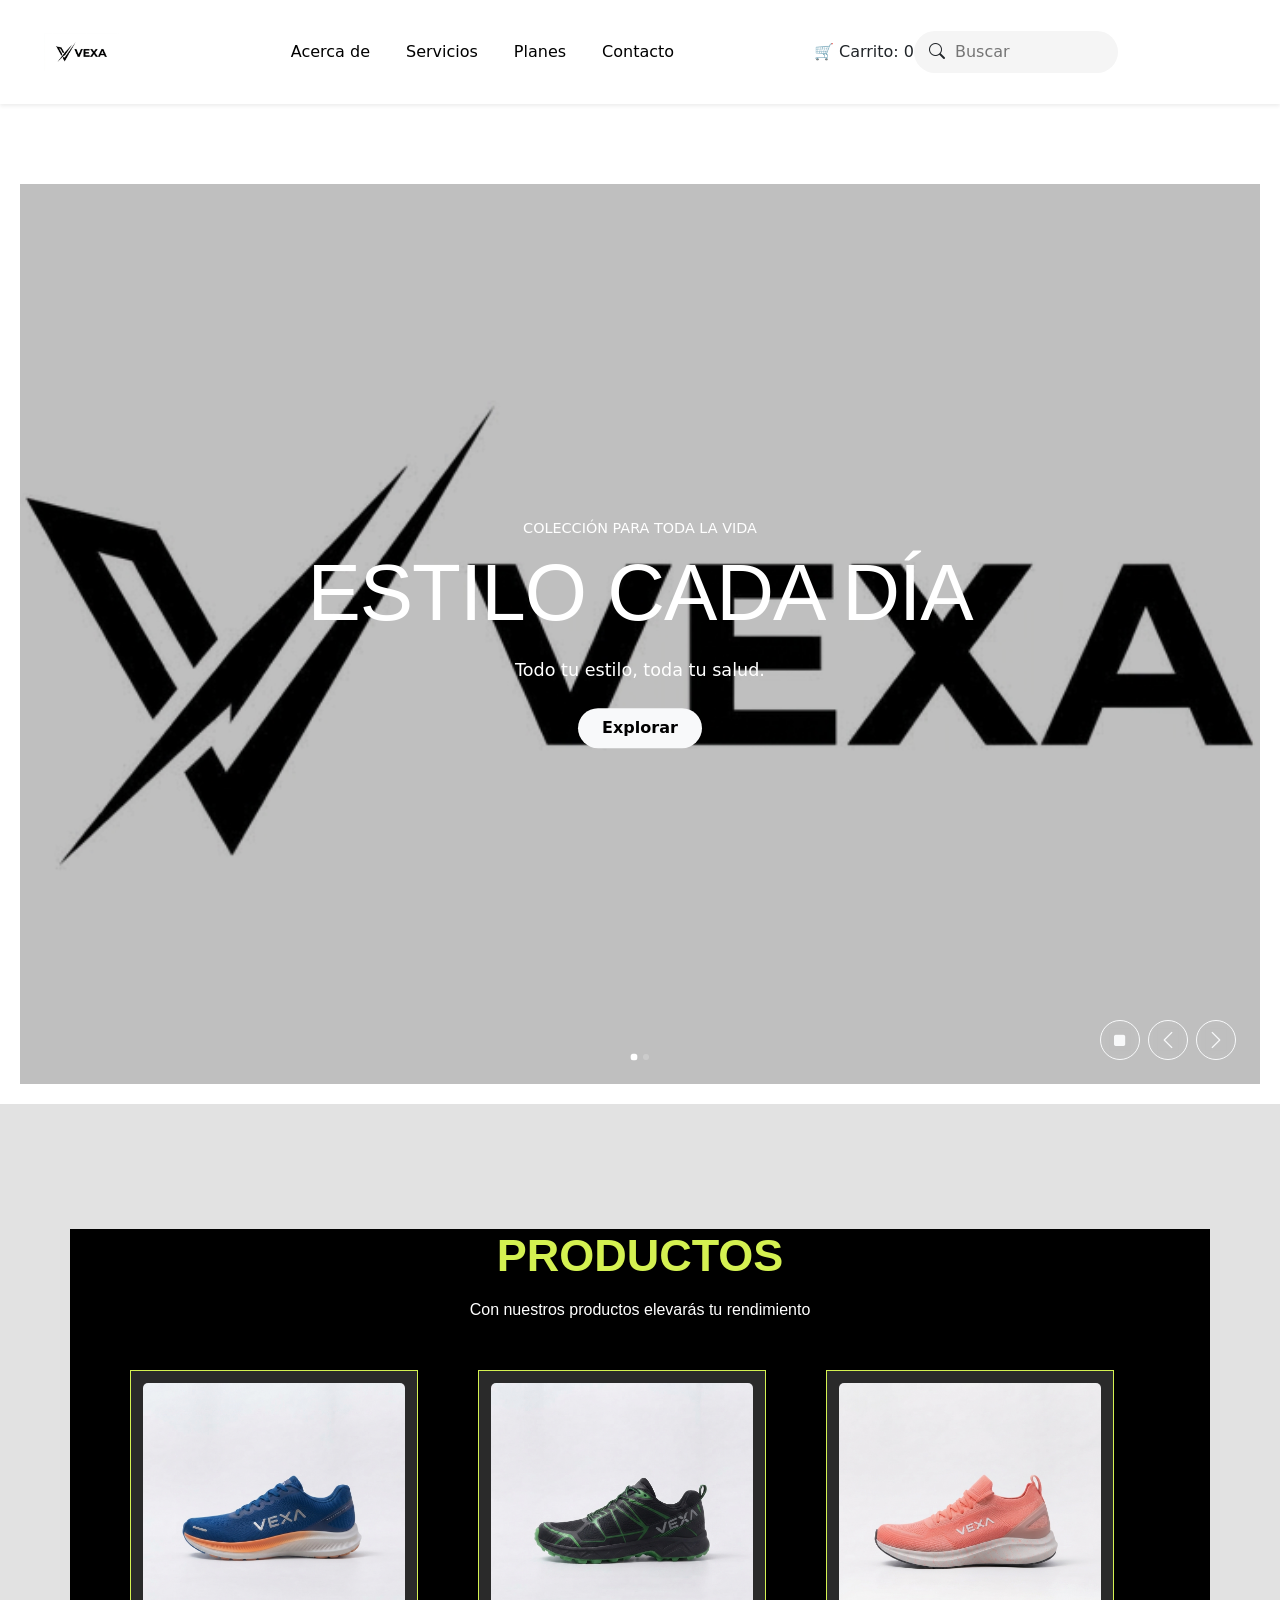
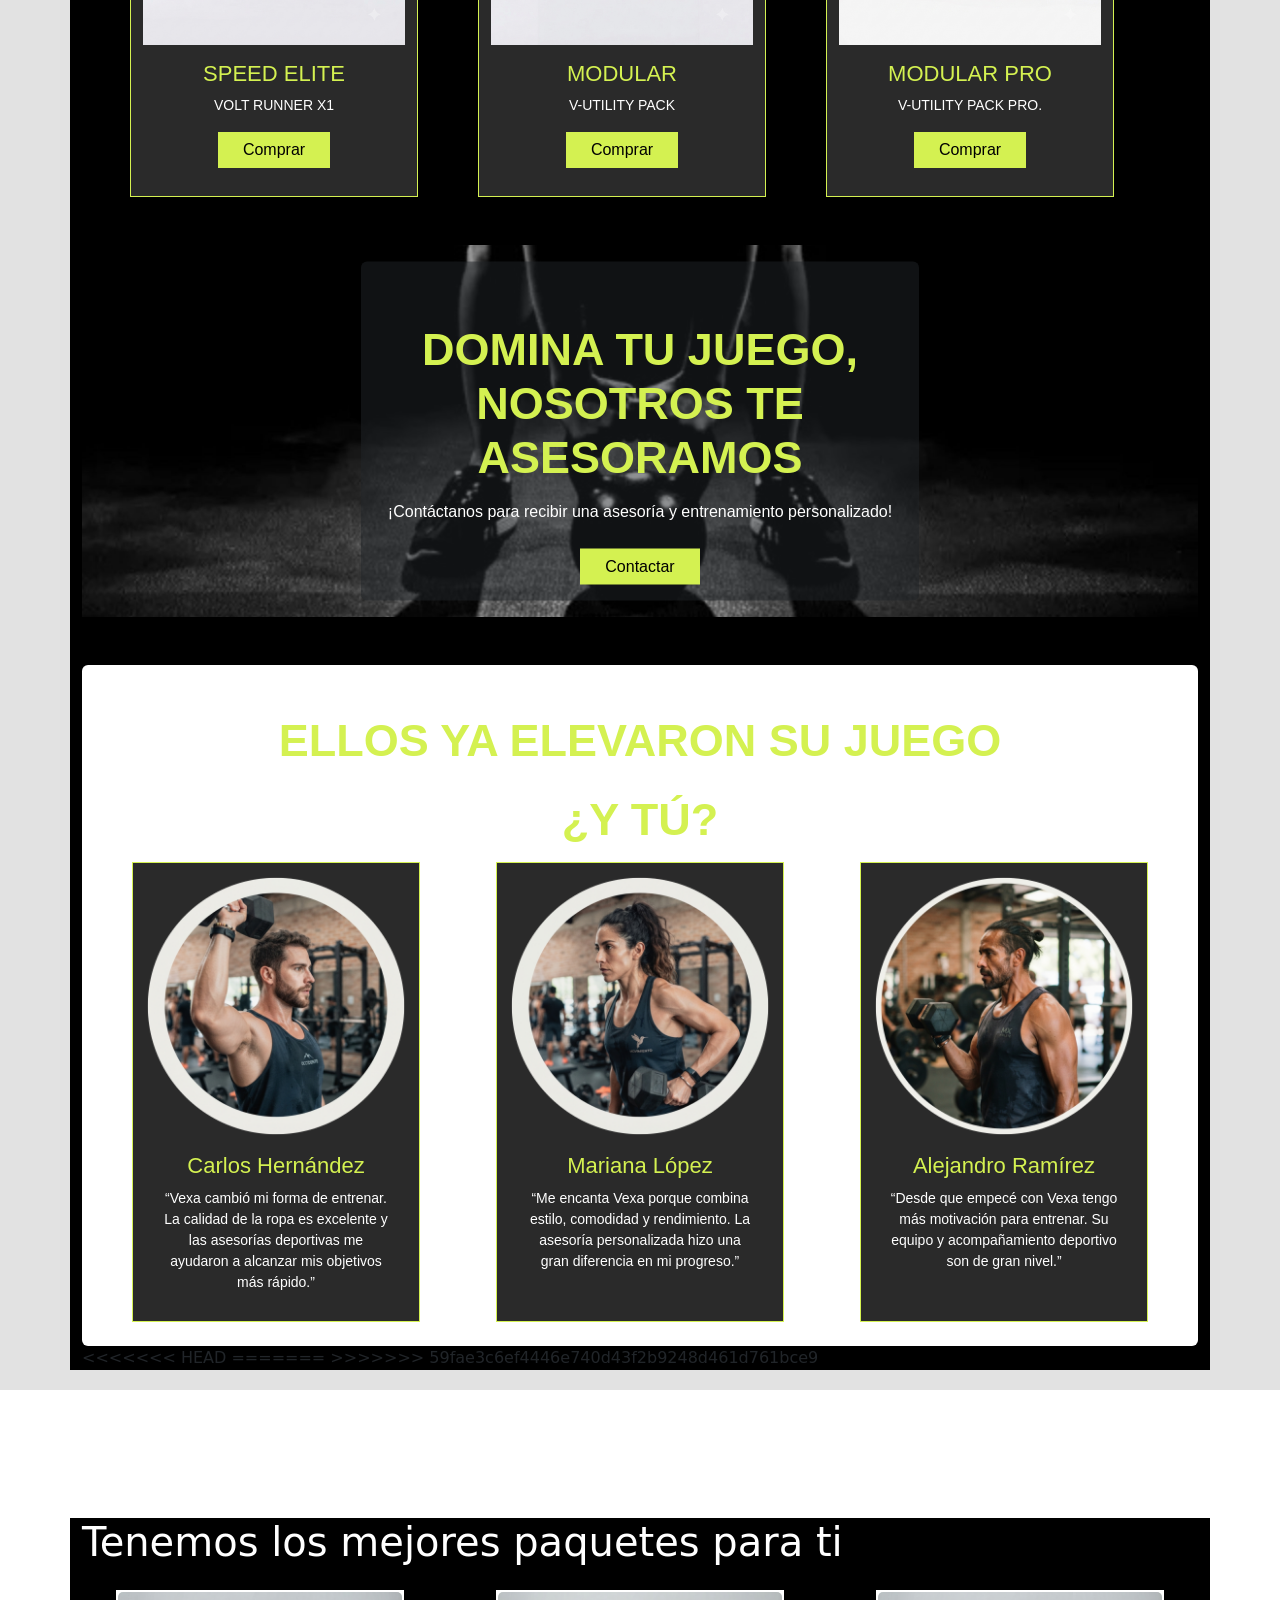
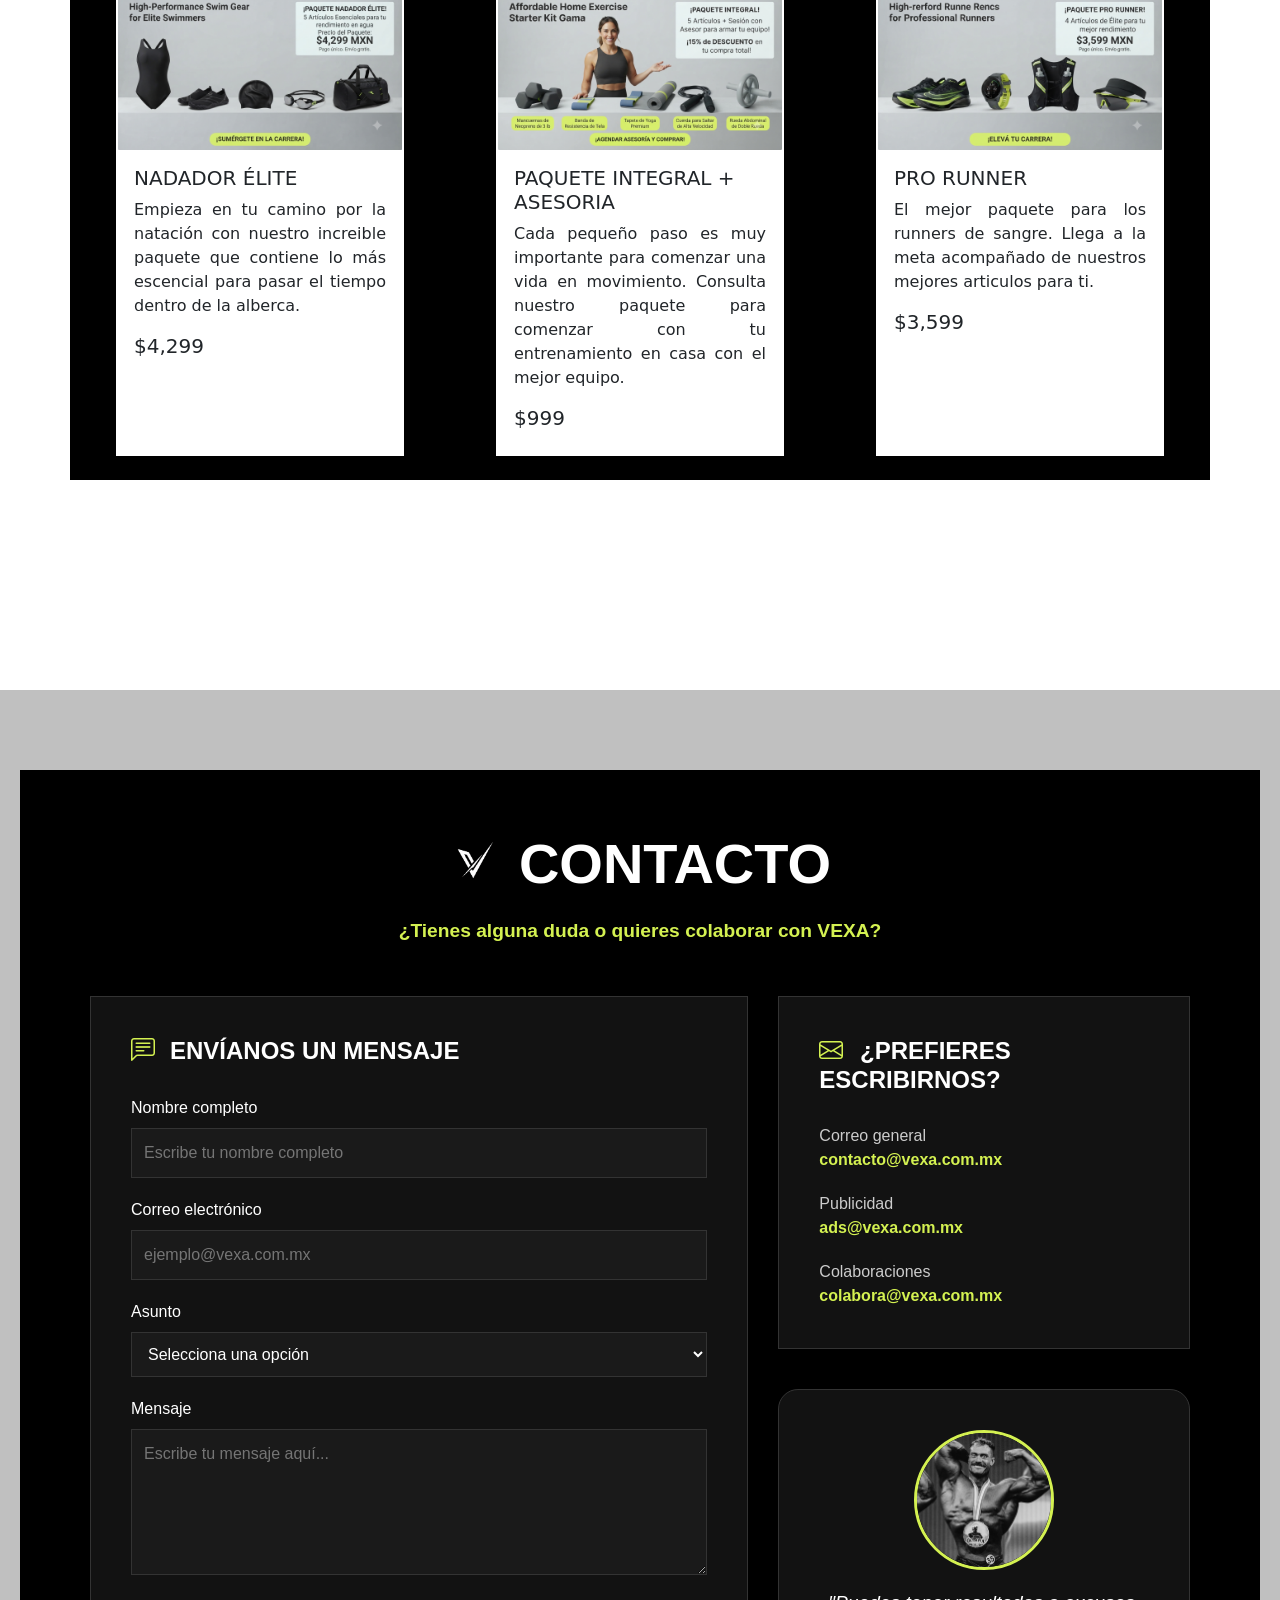
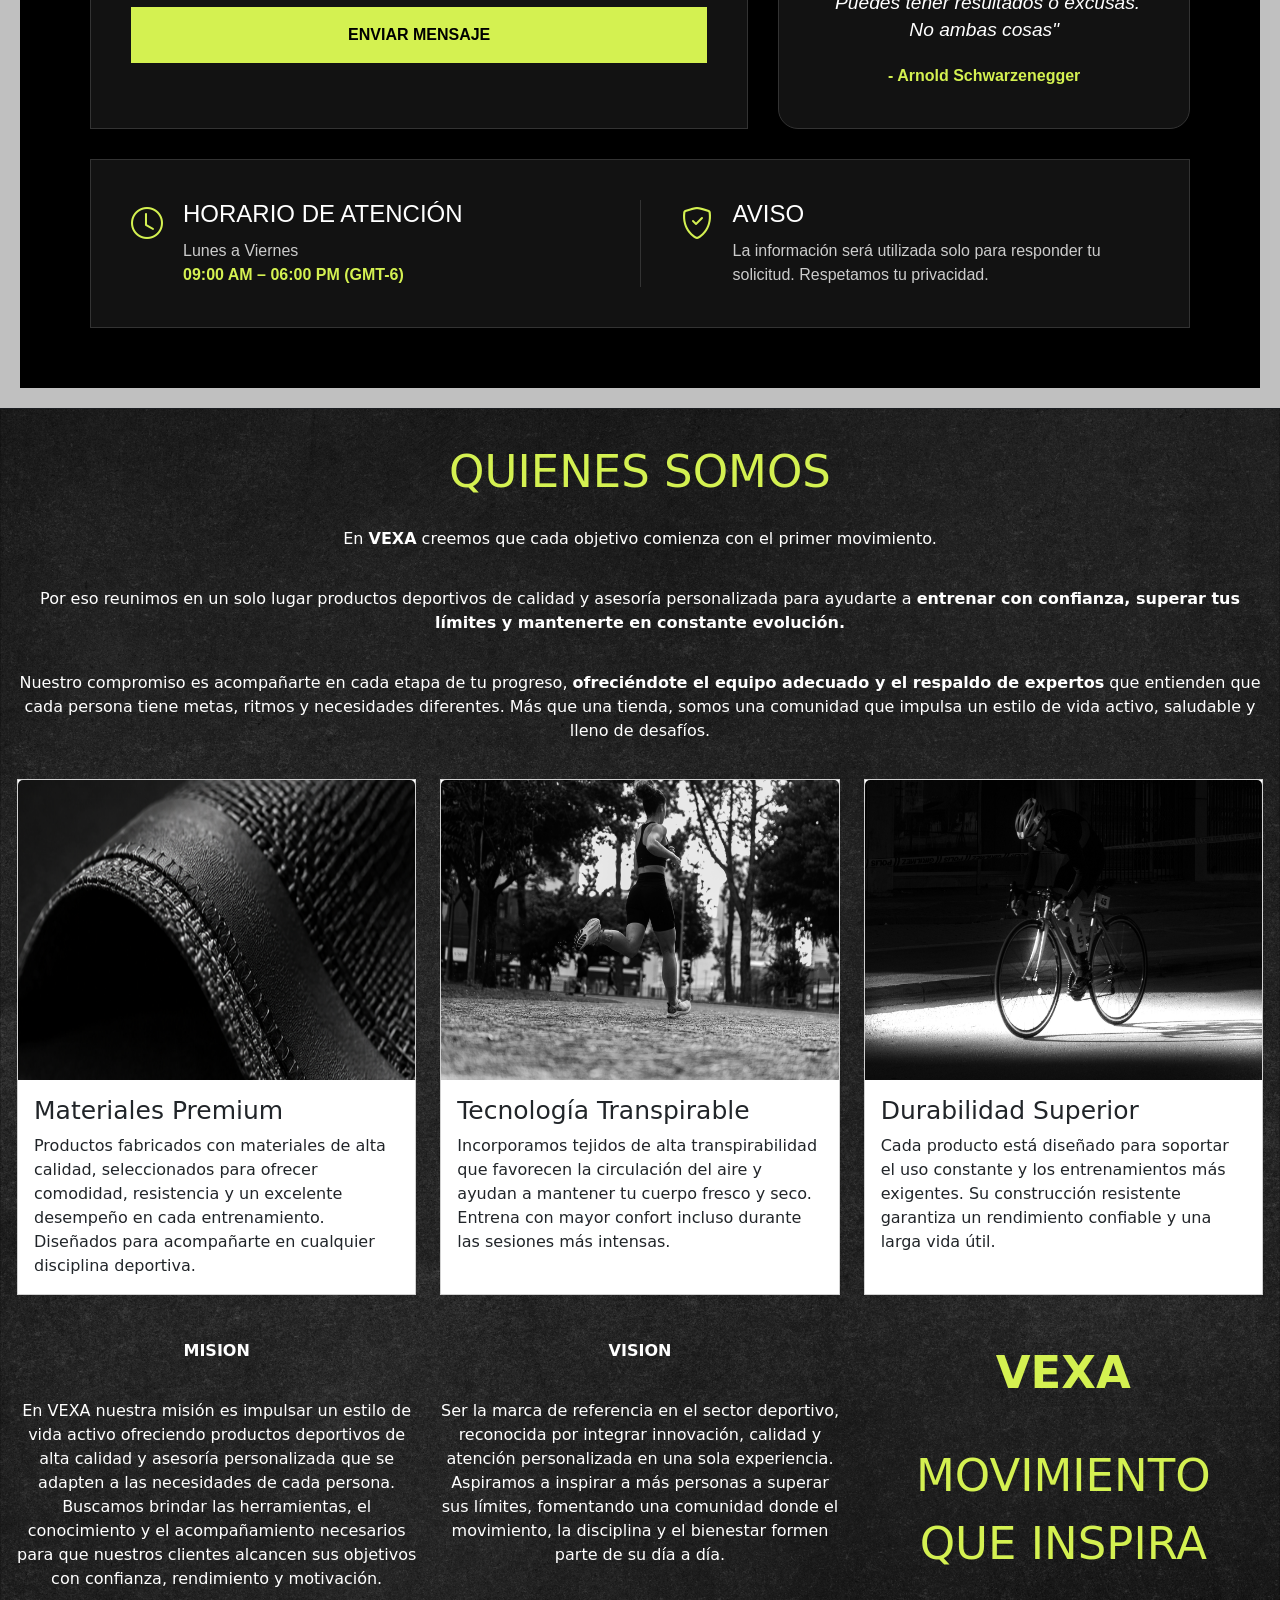
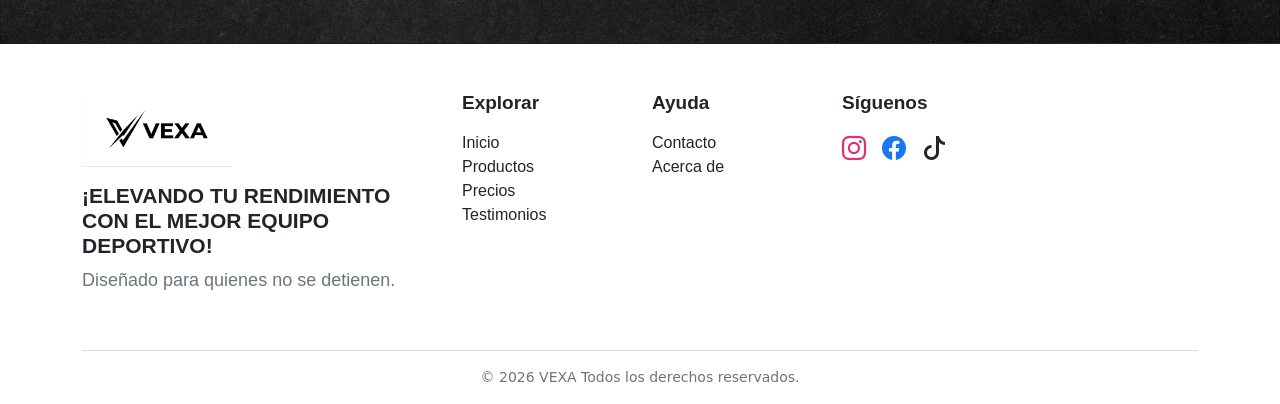
==== commit 14a24ab1: "Se agregó sección acerca de" ====
--- a/Archivos/index.html
+++ b/Archivos/index.html
@@ -26,8 +26,9 @@
         </section>
         <section id="contacto" class="section">
         </section>
-
-
+    
+    <!--Acerca de nosotros-->
+        <section id="acerca-de-nosotros"></section>
 
 
     <!--footer -->
--- a/Archivos/Style.css
+++ b/Archivos/Style.css
@@ -1,3 +1,133 @@
+#titulo-somos {
+    text-align: center;
+    color: #D4F151;
+    font-size: 45px;
+    padding-top: 20px;
+}
+
+.fondo-somos {
+    background-image: url("imagenesK/fondo.jpg");
+    background-size: cover;     
+    background-position: center; 
+    background-repeat: no-repeat;
+    min-height: 1200px;          
+}
+
+#texto-somos {
+    text-align: center;
+    color: white;
+    font-size: 16px;
+    padding: 20px;
+}
+
+.parrafo-somos {
+    text-align: center;
+    color: white;
+    font-size: 16px;
+    padding-bottom: 20px;
+}
+
+.parrafo-final-somos {
+    text-align: center;
+    color: white;
+    font-size: 16px;
+    padding-bottom: 40px;
+}
+/* monserrat
+inter */
+.imagen-somos {
+    height: 300px;
+}
+
+.titulo-imagenes {
+    font-size: 25px;
+    color: black;
+}
+
+.parrafo-imagenes {
+    font-size: 16px;
+}
+
+#imagen-somos {
+    background-size: cover
+}
+
+.contenedor-somos {
+    padding-top: 50px;
+}
+
+.parrafo-somos2 {
+    text-align: center;
+    color: black;
+    font-size: 16px;
+    padding: 20px 45px;
+}
+
+
+/* ===========================
+   RESPONSIVE PARA MÓVILES
+=========================== */
+@media (max-width: 768px) {
+
+    /* Imagen de fondo */
+    #imagen-somos{
+        min-height: 100%;
+        object-fit: cover;
+    }
+
+    /* Overlay */
+    .card-img-overlay{
+        padding: 20px;
+    }
+
+    /* Título */
+    #titulo-somos{
+        font-size: 2rem;
+        text-align: center;
+        margin-bottom: 20px;
+    }
+
+    /* Primer párrafo */
+    #texto-somos{
+        font-size: 1.1rem;
+        text-align: justify;
+    }
+
+    /* Párrafos */
+    .parrafo-somos{
+        font-size: .95rem;
+        line-height: 1.7;
+        text-align: justify;
+        margin-bottom: 20px;
+    }
+
+    /* Tarjetas */
+    .card{
+        margin-bottom: 20px;
+    }
+
+    /* Imágenes de las tarjetas */
+    .imagen-somos{
+        height: 180px;
+        object-fit: cover;
+    }
+
+    /* Títulos de las tarjetas */
+    .titulo-imagenes{
+        font-size: 1.2rem;
+        text-align: center;
+    }
+
+    /* Texto de las tarjetas */
+    .parrafo-imagenes{
+        font-size: .9rem;
+        text-align: justify;
+    }
+
+}
+
+
+
 .card {
     border-radius: 0 !important;
 }
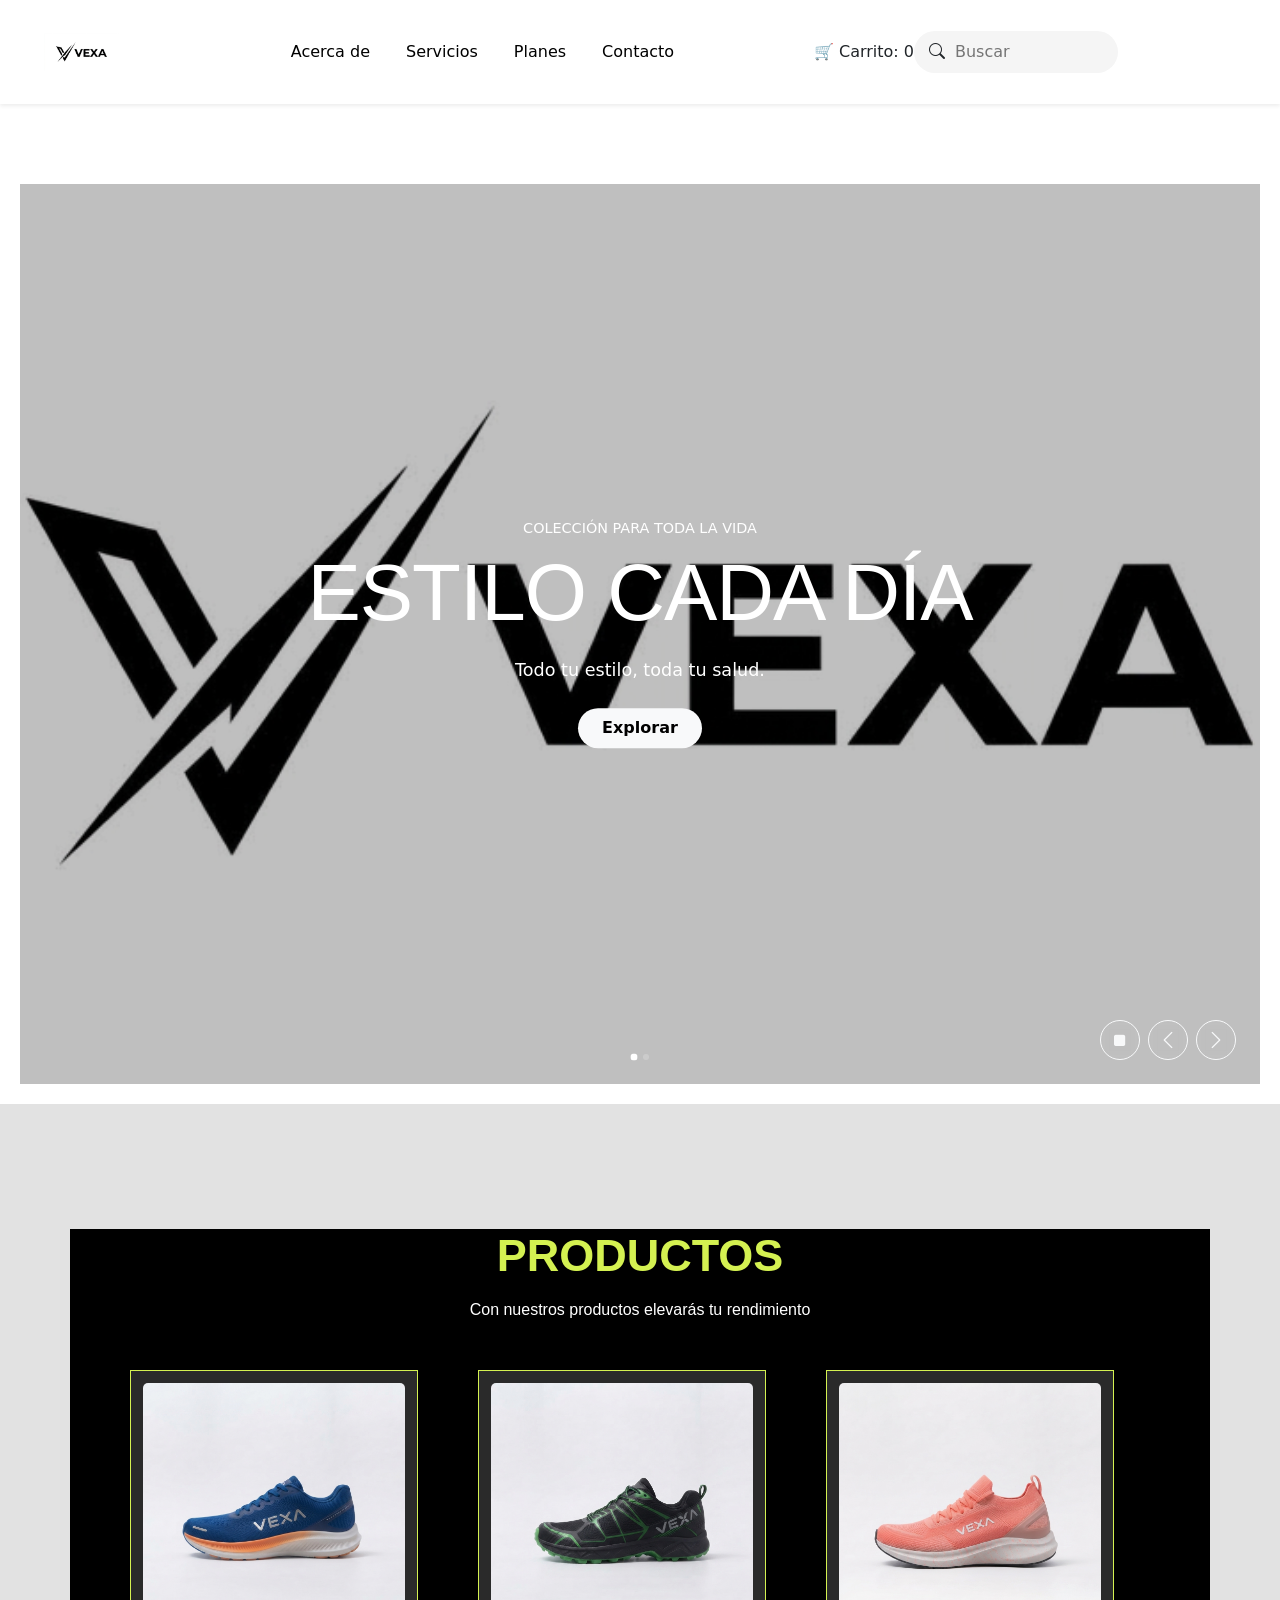
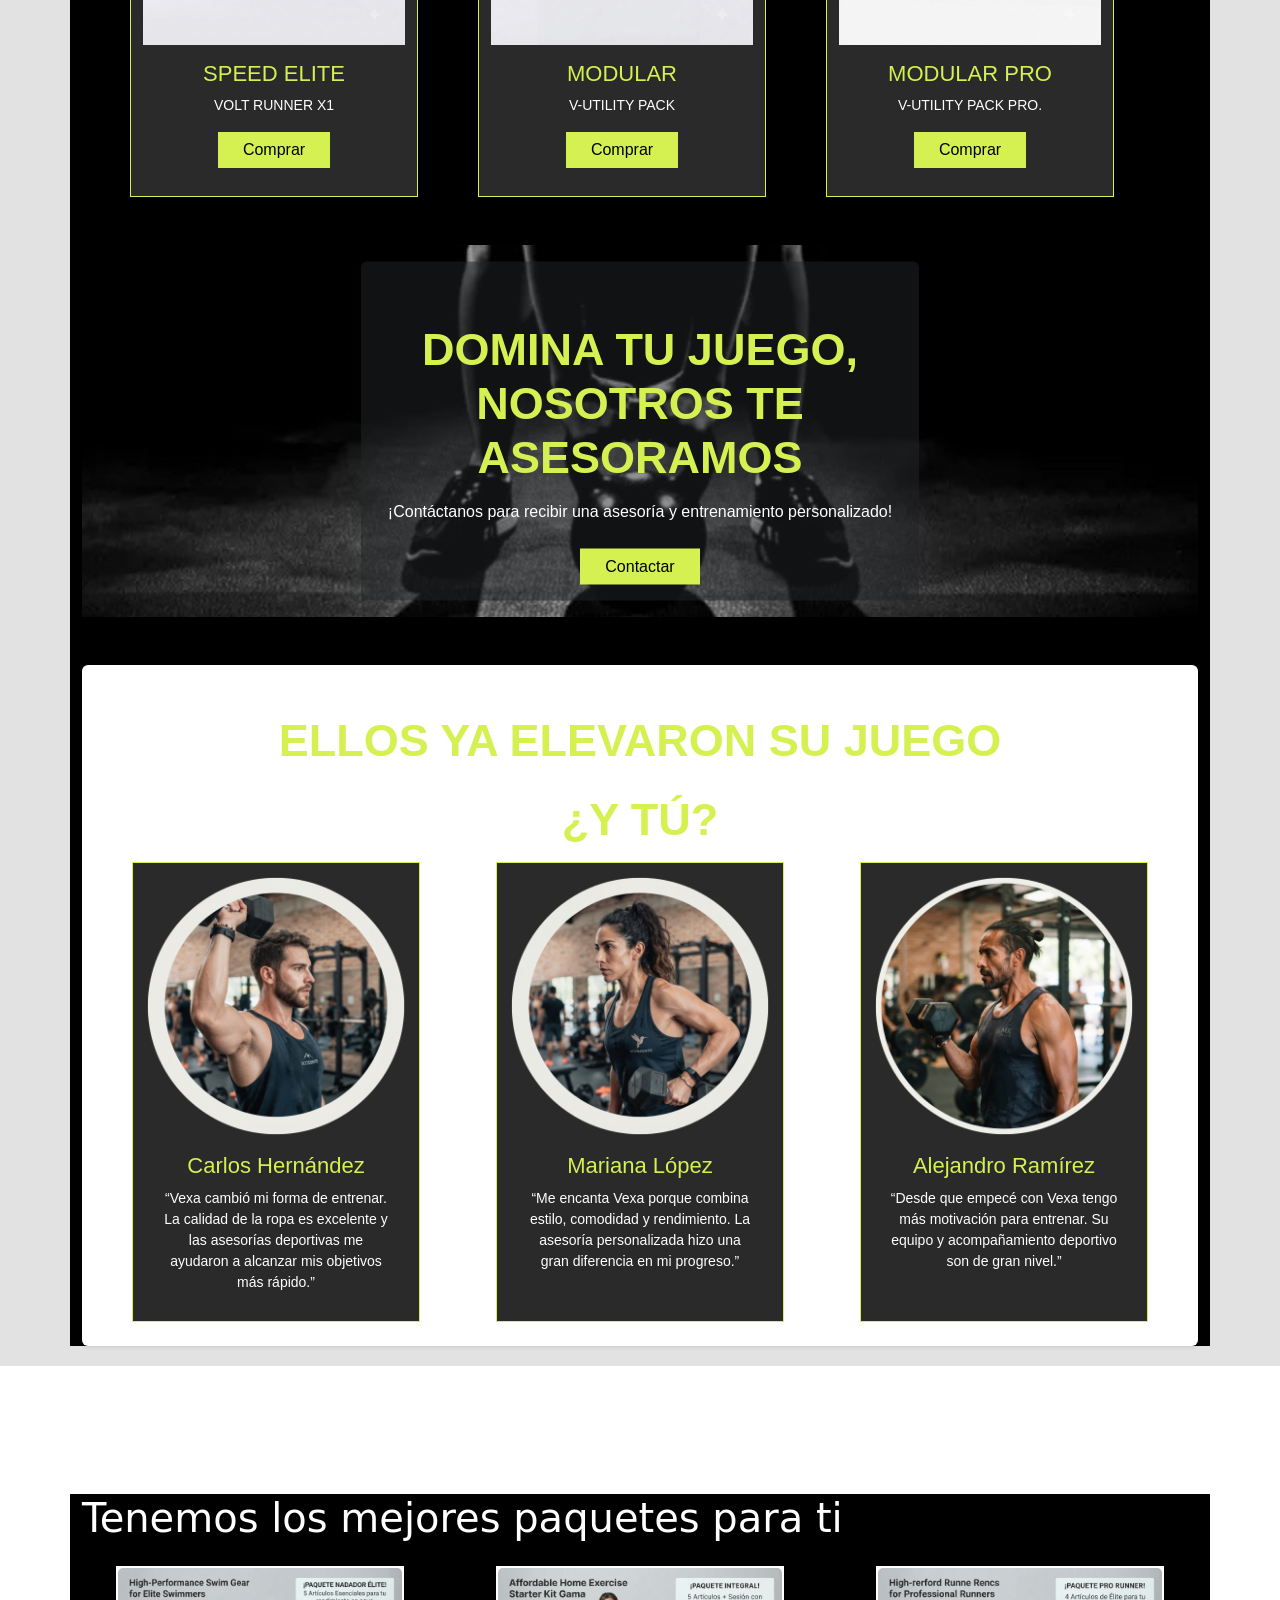
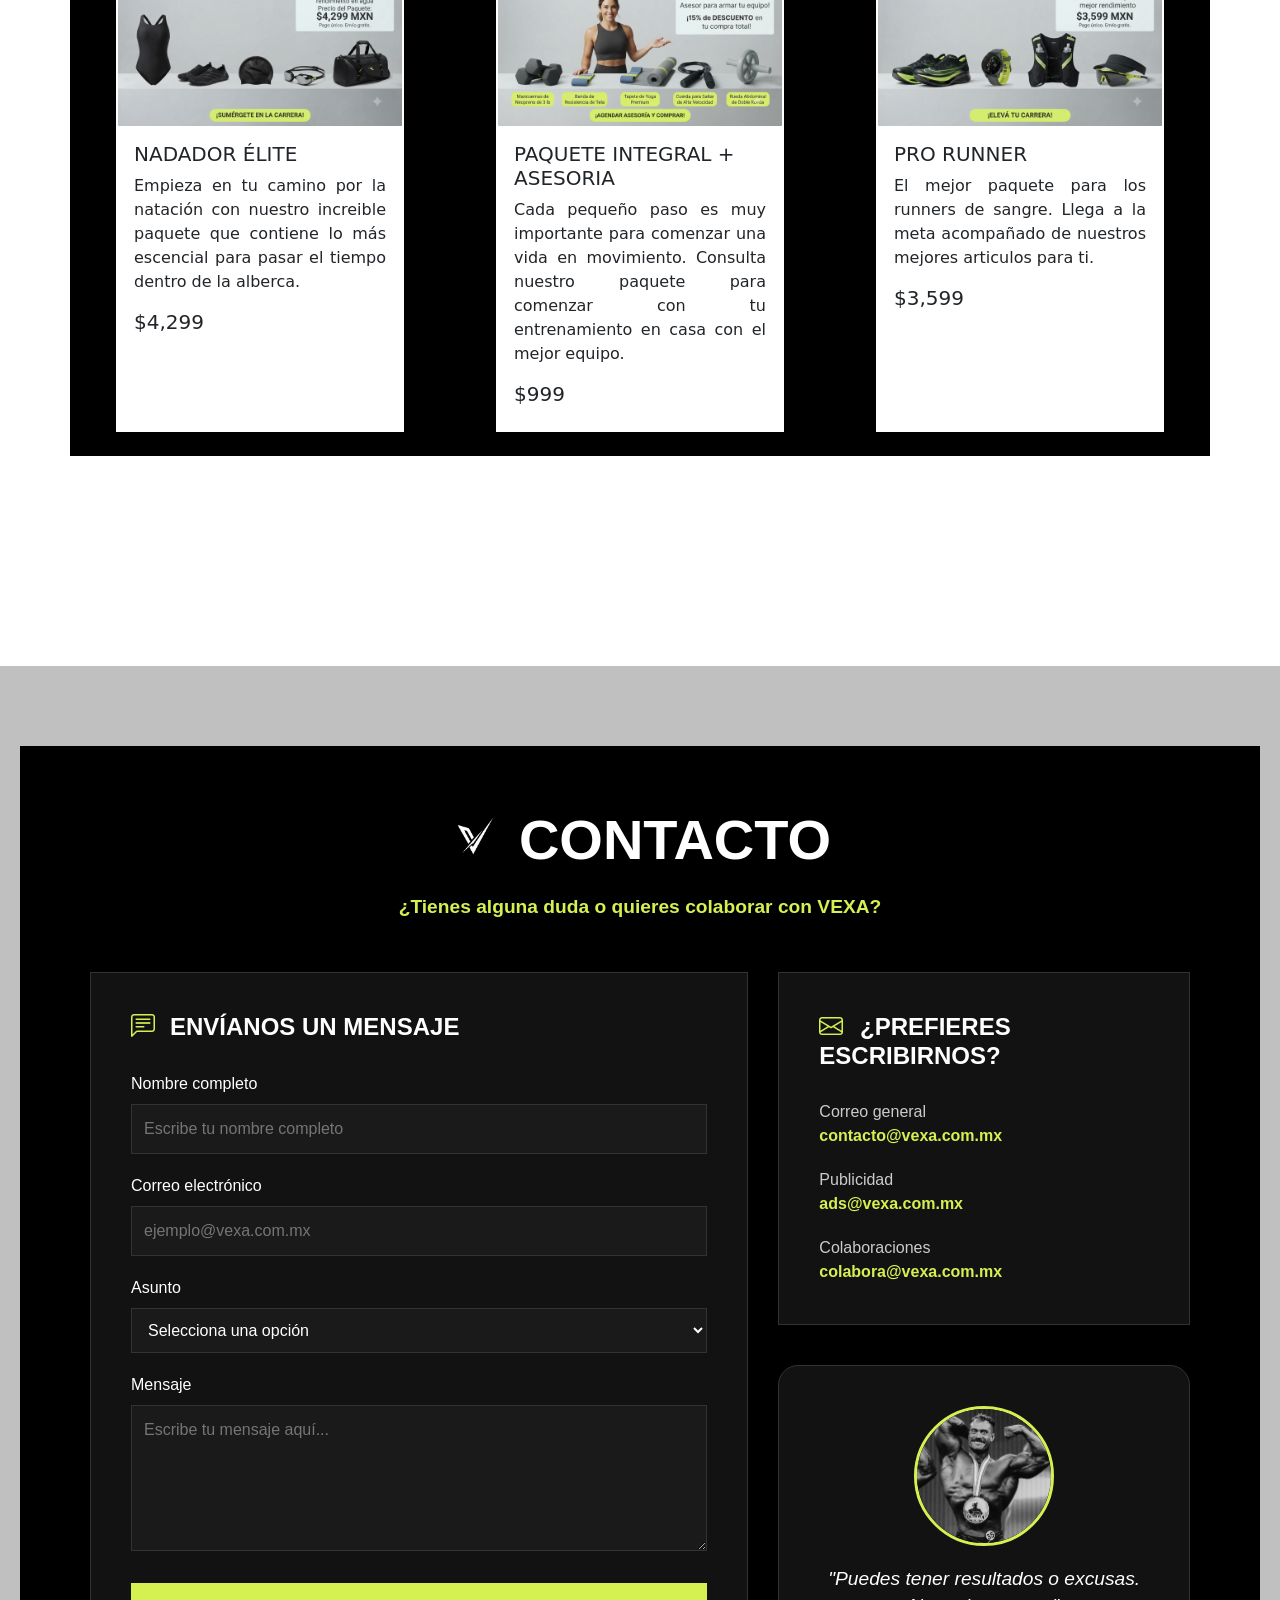
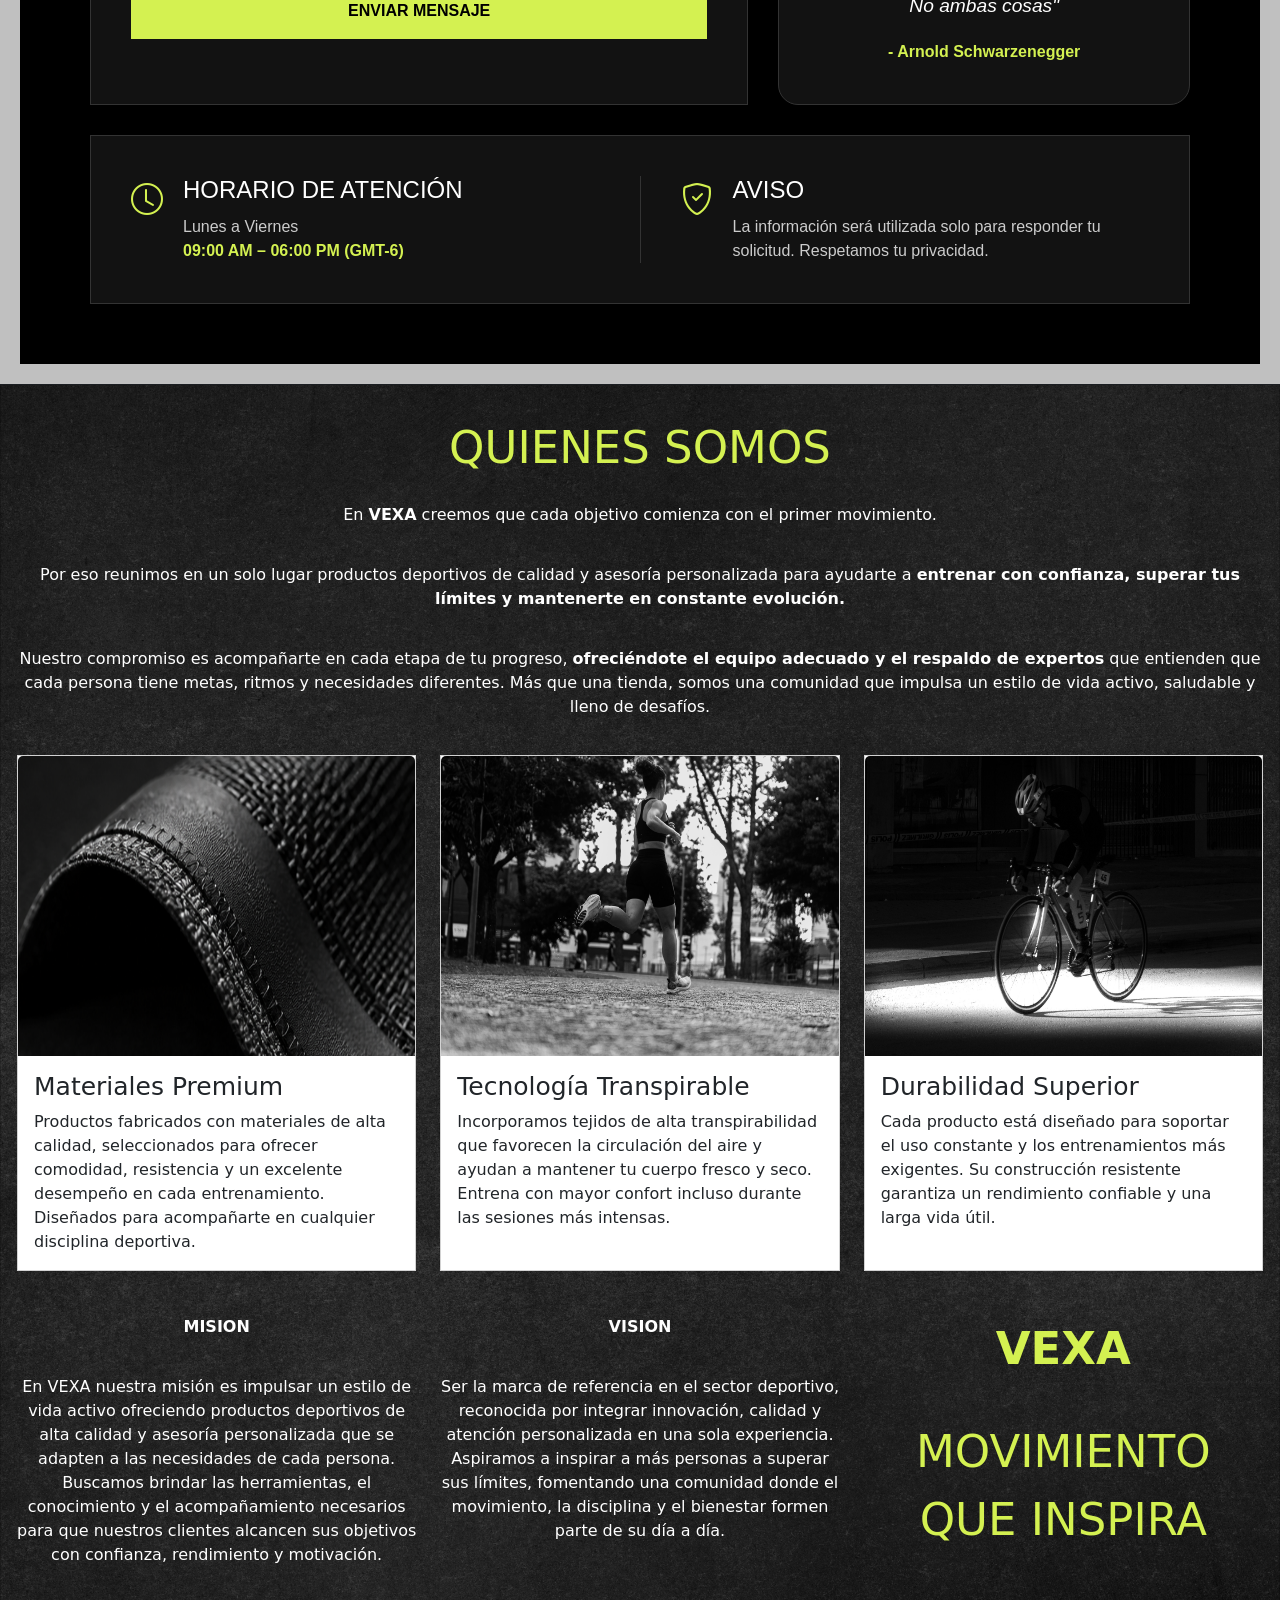
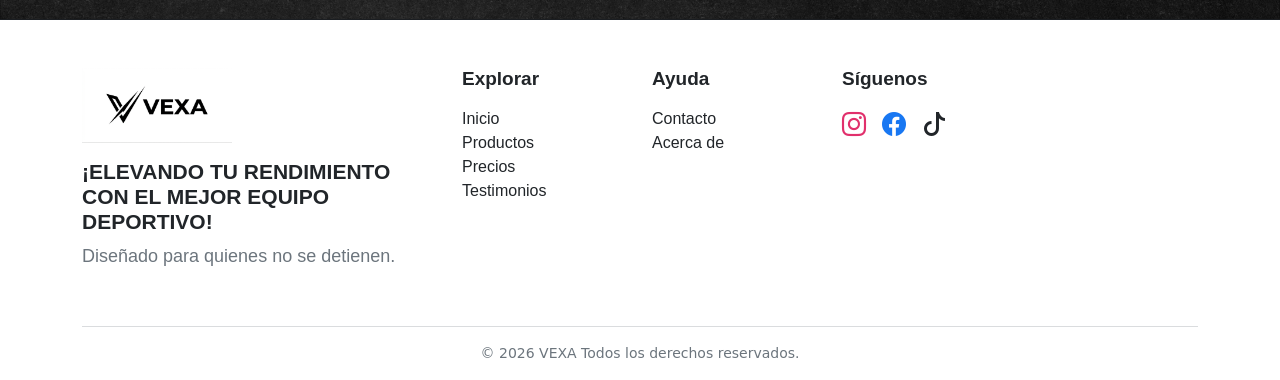
==== commit 8ecaa330: "correcciones" ====
--- a/Archivos/index.html
+++ b/Archivos/index.html
@@ -31,6 +31,15 @@
         <section id="acerca-de-nosotros"></section>
 
 
+    <!-- testimonios-->
+
+    <!--planes o precios-->
+
+    <!--contacto-->
+
+    <!--footer -->
+    <div id="footer"></div>
+
     <!--footer -->
     <div id="footer"></div>
 
--- a/Archivos/Style.css
+++ b/Archivos/Style.css
@@ -464,4 +464,8 @@
     font-family: 'Montserrat', sans-serif; /* Aplica la fuente */
     font-size: 16px;                     /* Define el tamaño exacto */
     /* color: #D4F151;                      Opcional: para que combine con tu color verde */
-}
+<<<<<<< HEAD
+}
+=======
+}
+>>>>>>> 236ed8d7a07782adf32582f6a5b54a267d3cd444
